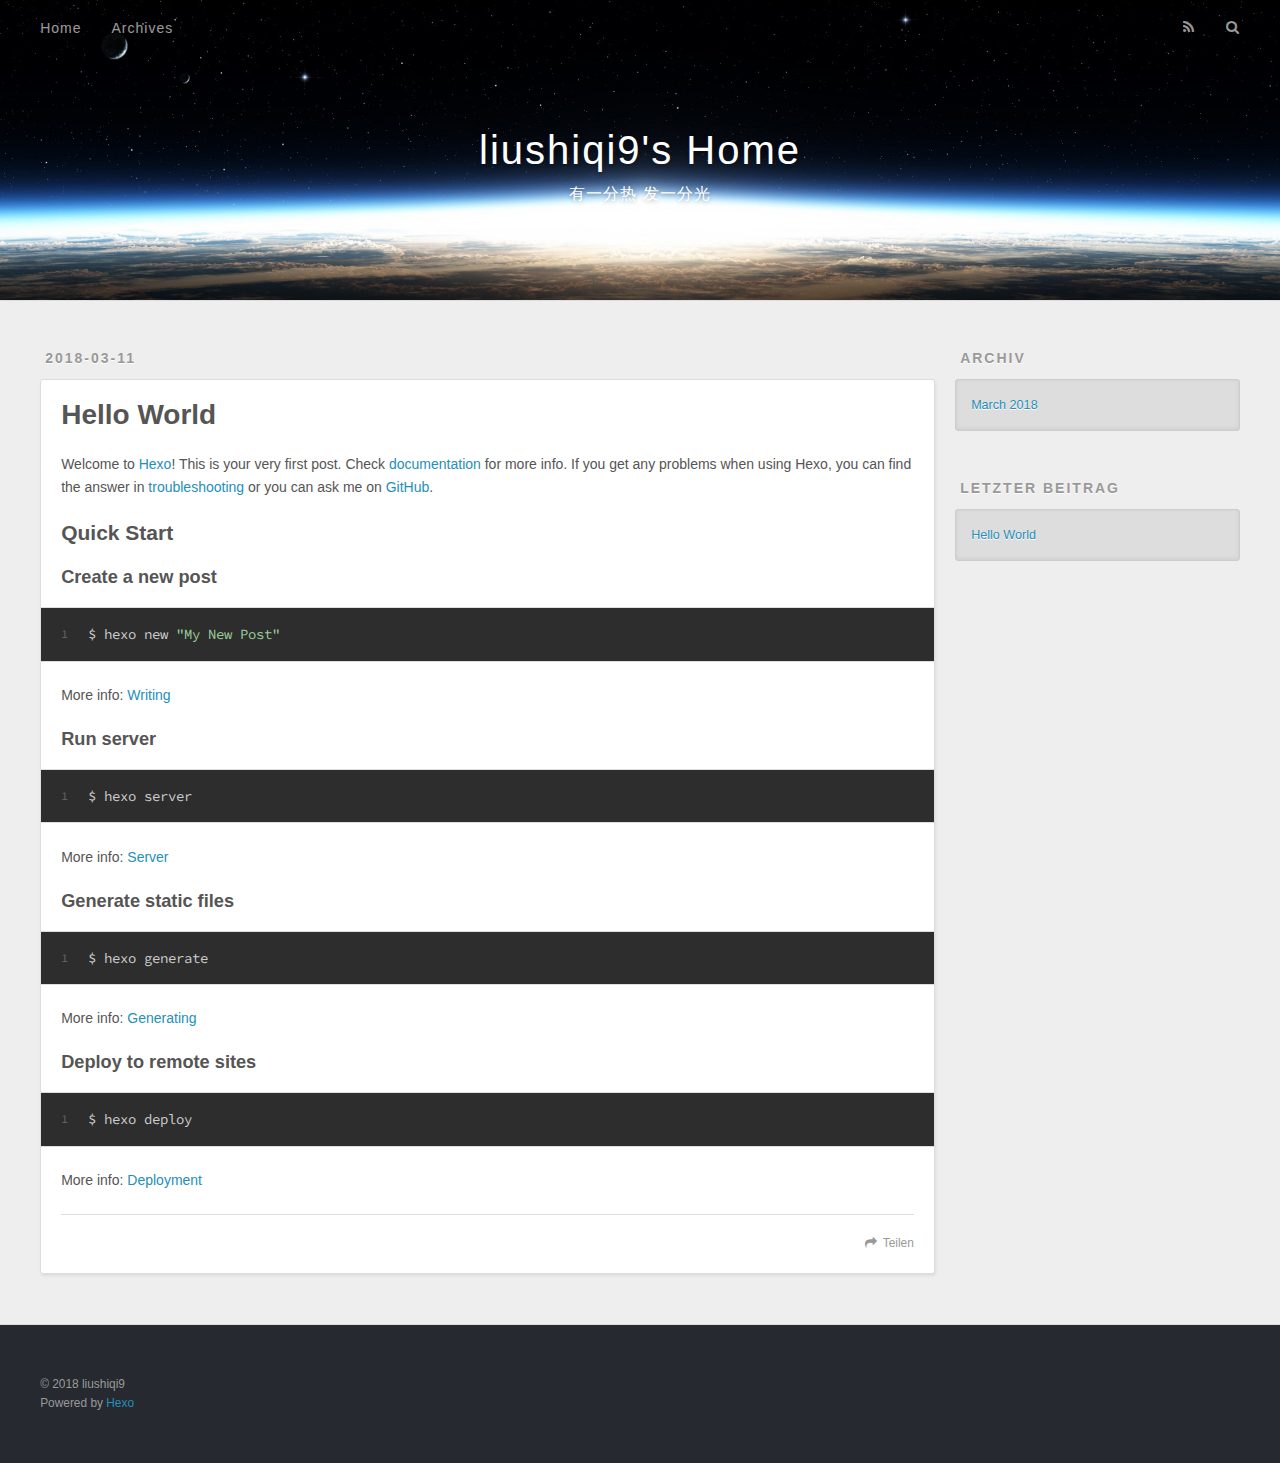
==== index.html @ 7257de6b "站点更新:2018-03-11 13/58/12" ====
<!DOCTYPE html>
<html>
<head>
  <meta charset="utf-8">
  

  
  <title>liushiqi9&#39;s Home</title>
  <meta name="viewport" content="width=device-width, initial-scale=1, maximum-scale=1">
  <meta name="description" content="怕什么真理无穷，进一寸有一寸的欢喜">
<meta property="og:type" content="website">
<meta property="og:title" content="liushiqi9&#39;s Home">
<meta property="og:url" content="https://liushiqi9.github.io/index.html">
<meta property="og:site_name" content="liushiqi9&#39;s Home">
<meta property="og:description" content="怕什么真理无穷，进一寸有一寸的欢喜">
<meta property="og:locale" content="zh">
<meta name="twitter:card" content="summary">
<meta name="twitter:title" content="liushiqi9&#39;s Home">
<meta name="twitter:description" content="怕什么真理无穷，进一寸有一寸的欢喜">
  
    <link rel="alternate" href="/atom.xml" title="liushiqi9&#39;s Home" type="application/atom+xml">
  
  
    <link rel="icon" href="/favicon.png">
  
  
    <link href="//fonts.googleapis.com/css?family=Source+Code+Pro" rel="stylesheet" type="text/css">
  
  <link rel="stylesheet" href="/css/style.css">
</head>

<body>
  <div id="container">
    <div id="wrap">
      <header id="header">
  <div id="banner"></div>
  <div id="header-outer" class="outer">
    <div id="header-title" class="inner">
      <h1 id="logo-wrap">
        <a href="/" id="logo">liushiqi9&#39;s Home</a>
      </h1>
      
        <h2 id="subtitle-wrap">
          <a href="/" id="subtitle">有一分热 发一分光</a>
        </h2>
      
    </div>
    <div id="header-inner" class="inner">
      <nav id="main-nav">
        <a id="main-nav-toggle" class="nav-icon"></a>
        
          <a class="main-nav-link" href="/">Home</a>
        
          <a class="main-nav-link" href="/archives">Archives</a>
        
      </nav>
      <nav id="sub-nav">
        
          <a id="nav-rss-link" class="nav-icon" href="/atom.xml" title="RSS Feed"></a>
        
        <a id="nav-search-btn" class="nav-icon" title="Suche"></a>
      </nav>
      <div id="search-form-wrap">
        <form action="//google.com/search" method="get" accept-charset="UTF-8" class="search-form"><input type="search" name="q" class="search-form-input" placeholder="Search"><button type="submit" class="search-form-submit">&#xF002;</button><input type="hidden" name="sitesearch" value="https://liushiqi9.github.io"></form>
      </div>
    </div>
  </div>
</header>
      <div class="outer">
        <section id="main">
  
    <article id="post-hello-world" class="article article-type-post" itemscope itemprop="blogPost">
  <div class="article-meta">
    <a href="/2018/03/11/hello-world/" class="article-date">
  <time datetime="2018-03-11T05:41:49.258Z" itemprop="datePublished">2018-03-11</time>
</a>
    
  </div>
  <div class="article-inner">
    
    
      <header class="article-header">
        
  
    <h1 itemprop="name">
      <a class="article-title" href="/2018/03/11/hello-world/">Hello World</a>
    </h1>
  

      </header>
    
    <div class="article-entry" itemprop="articleBody">
      
        <p>Welcome to <a href="https://hexo.io/" target="_blank" rel="noopener">Hexo</a>! This is your very first post. Check <a href="https://hexo.io/docs/" target="_blank" rel="noopener">documentation</a> for more info. If you get any problems when using Hexo, you can find the answer in <a href="https://hexo.io/docs/troubleshooting.html" target="_blank" rel="noopener">troubleshooting</a> or you can ask me on <a href="https://github.com/hexojs/hexo/issues" target="_blank" rel="noopener">GitHub</a>.</p>
<h2 id="Quick-Start"><a href="#Quick-Start" class="headerlink" title="Quick Start"></a>Quick Start</h2><h3 id="Create-a-new-post"><a href="#Create-a-new-post" class="headerlink" title="Create a new post"></a>Create a new post</h3><figure class="highlight bash"><table><tr><td class="gutter"><pre><span class="line">1</span><br></pre></td><td class="code"><pre><span class="line">$ hexo new <span class="string">"My New Post"</span></span><br></pre></td></tr></table></figure>
<p>More info: <a href="https://hexo.io/docs/writing.html" target="_blank" rel="noopener">Writing</a></p>
<h3 id="Run-server"><a href="#Run-server" class="headerlink" title="Run server"></a>Run server</h3><figure class="highlight bash"><table><tr><td class="gutter"><pre><span class="line">1</span><br></pre></td><td class="code"><pre><span class="line">$ hexo server</span><br></pre></td></tr></table></figure>
<p>More info: <a href="https://hexo.io/docs/server.html" target="_blank" rel="noopener">Server</a></p>
<h3 id="Generate-static-files"><a href="#Generate-static-files" class="headerlink" title="Generate static files"></a>Generate static files</h3><figure class="highlight bash"><table><tr><td class="gutter"><pre><span class="line">1</span><br></pre></td><td class="code"><pre><span class="line">$ hexo generate</span><br></pre></td></tr></table></figure>
<p>More info: <a href="https://hexo.io/docs/generating.html" target="_blank" rel="noopener">Generating</a></p>
<h3 id="Deploy-to-remote-sites"><a href="#Deploy-to-remote-sites" class="headerlink" title="Deploy to remote sites"></a>Deploy to remote sites</h3><figure class="highlight bash"><table><tr><td class="gutter"><pre><span class="line">1</span><br></pre></td><td class="code"><pre><span class="line">$ hexo deploy</span><br></pre></td></tr></table></figure>
<p>More info: <a href="https://hexo.io/docs/deployment.html" target="_blank" rel="noopener">Deployment</a></p>

      
    </div>
    <footer class="article-footer">
      <a data-url="https://liushiqi9.github.io/2018/03/11/hello-world/" data-id="cjeme0za000006p47hn2l9lca" class="article-share-link">Teilen</a>
      
      
    </footer>
  </div>
  
</article>


  


</section>
        
          <aside id="sidebar">
  
    

  
    

  
    
  
    
  <div class="widget-wrap">
    <h3 class="widget-title">Archiv</h3>
    <div class="widget">
      <ul class="archive-list"><li class="archive-list-item"><a class="archive-list-link" href="/archives/2018/03/">March 2018</a></li></ul>
    </div>
  </div>


  
    
  <div class="widget-wrap">
    <h3 class="widget-title">letzter Beitrag</h3>
    <div class="widget">
      <ul>
        
          <li>
            <a href="/2018/03/11/hello-world/">Hello World</a>
          </li>
        
      </ul>
    </div>
  </div>

  
</aside>
        
      </div>
      <footer id="footer">
  
  <div class="outer">
    <div id="footer-info" class="inner">
      &copy; 2018 liushiqi9<br>
      Powered by <a href="http://hexo.io/" target="_blank">Hexo</a>
    </div>
  </div>
</footer>
    </div>
    <nav id="mobile-nav">
  
    <a href="/" class="mobile-nav-link">Home</a>
  
    <a href="/archives" class="mobile-nav-link">Archives</a>
  
</nav>
    

<script src="//ajax.googleapis.com/ajax/libs/jquery/2.0.3/jquery.min.js"></script>


  <link rel="stylesheet" href="/fancybox/jquery.fancybox.css">
  <script src="/fancybox/jquery.fancybox.pack.js"></script>


<script src="/js/script.js"></script>



  </div>
</body>
</html>
---- css/style.css ----
body {
  width: 100%;
}
body:before,
body:after {
  content: "";
  display: table;
}
body:after {
  clear: both;
}
html,
body,
div,
span,
applet,
object,
iframe,
h1,
h2,
h3,
h4,
h5,
h6,
p,
blockquote,
pre,
a,
abbr,
acronym,
address,
big,
cite,
code,
del,
dfn,
em,
img,
ins,
kbd,
q,
s,
samp,
small,
strike,
strong,
sub,
sup,
tt,
var,
dl,
dt,
dd,
ol,
ul,
li,
fieldset,
form,
label,
legend,
table,
caption,
tbody,
tfoot,
thead,
tr,
th,
td {
  margin: 0;
  padding: 0;
  border: 0;
  outline: 0;
  font-weight: inherit;
  font-style: inherit;
  font-family: inherit;
  font-size: 100%;
  vertical-align: baseline;
}
body {
  line-height: 1;
  color: #000;
  background: #fff;
}
ol,
ul {
  list-style: none;
}
table {
  border-collapse: separate;
  border-spacing: 0;
  vertical-align: middle;
}
caption,
th,
td {
  text-align: left;
  font-weight: normal;
  vertical-align: middle;
}
a img {
  border: none;
}
input,
button {
  margin: 0;
  padding: 0;
}
input::-moz-focus-inner,
button::-moz-focus-inner {
  border: 0;
  padding: 0;
}
@font-face {
  font-family: FontAwesome;
  font-style: normal;
  font-weight: normal;
  src: url("fonts/fontawesome-webfont.eot?v=#4.0.3");
  src: url("fonts/fontawesome-webfont.eot?#iefix&v=#4.0.3") format("embedded-opentype"), url("fonts/fontawesome-webfont.woff?v=#4.0.3") format("woff"), url("fonts/fontawesome-webfont.ttf?v=#4.0.3") format("truetype"), url("fonts/fontawesome-webfont.svg#fontawesomeregular?v=#4.0.3") format("svg");
}
html,
body,
#container {
  height: 100%;
}
body {
  background: #eee;
  font: 14px -apple-system, BlinkMacSystemFont, "Segoe UI", "Roboto", "Oxygen", "Ubuntu", "Cantarell", "Fira Sans", "Droid Sans", "Helvetica Neue", sans-serif;
  -webkit-text-size-adjust: 100%;
}
.outer {
  max-width: 1220px;
  margin: 0 auto;
  padding: 0 20px;
}
.outer:before,
.outer:after {
  content: "";
  display: table;
}
.outer:after {
  clear: both;
}
.inner {
  display: inline;
  float: left;
  width: 98.33333333333333%;
  margin: 0 0.833333333333333%;
}
.left,
.alignleft {
  float: left;
}
.right,
.alignright {
  float: right;
}
.clear {
  clear: both;
}
#container {
  position: relative;
}
.mobile-nav-on {
  overflow: hidden;
}
#wrap {
  height: 100%;
  width: 100%;
  position: absolute;
  top: 0;
  left: 0;
  -webkit-transition: 0.2s ease-out;
  -moz-transition: 0.2s ease-out;
  -ms-transition: 0.2s ease-out;
  transition: 0.2s ease-out;
  z-index: 1;
  background: #eee;
}
.mobile-nav-on #wrap {
  left: 280px;
}
@media screen and (min-width: 768px) {
  #main {
    display: inline;
    float: left;
    width: 73.33333333333333%;
    margin: 0 0.833333333333333%;
  }
}
.article-date,
.article-category-link,
.archive-year,
.widget-title {
  text-decoration: none;
  text-transform: uppercase;
  letter-spacing: 2px;
  color: #999;
  margin-bottom: 1em;
  margin-left: 5px;
  line-height: 1em;
  text-shadow: 0 1px #fff;
  font-weight: bold;
}
.article-inner,
.archive-article-inner {
  background: #fff;
  -webkit-box-shadow: 1px 2px 3px #ddd;
  box-shadow: 1px 2px 3px #ddd;
  border: 1px solid #ddd;
  border-radius: 3px;
}
.article-entry h1,
.widget h1 {
  font-size: 2em;
}
.article-entry h2,
.widget h2 {
  font-size: 1.5em;
}
.article-entry h3,
.widget h3 {
  font-size: 1.3em;
}
.article-entry h4,
.widget h4 {
  font-size: 1.2em;
}
.article-entry h5,
.widget h5 {
  font-size: 1em;
}
.article-entry h6,
.widget h6 {
  font-size: 1em;
  color: #999;
}
.article-entry hr,
.widget hr {
  border: 1px dashed #ddd;
}
.article-entry strong,
.widget strong {
  font-weight: bold;
}
.article-entry em,
.widget em,
.article-entry cite,
.widget cite {
  font-style: italic;
}
.article-entry sup,
.widget sup,
.article-entry sub,
.widget sub {
  font-size: 0.75em;
  line-height: 0;
  position: relative;
  vertical-align: baseline;
}
.article-entry sup,
.widget sup {
  top: -0.5em;
}
.article-entry sub,
.widget sub {
  bottom: -0.2em;
}
.article-entry small,
.widget small {
  font-size: 0.85em;
}
.article-entry acronym,
.widget acronym,
.article-entry abbr,
.widget abbr {
  border-bottom: 1px dotted;
}
.article-entry ul,
.widget ul,
.article-entry ol,
.widget ol,
.article-entry dl,
.widget dl {
  margin: 0 20px;
  line-height: 1.6em;
}
.article-entry ul ul,
.widget ul ul,
.article-entry ol ul,
.widget ol ul,
.article-entry ul ol,
.widget ul ol,
.article-entry ol ol,
.widget ol ol {
  margin-top: 0;
  margin-bottom: 0;
}
.article-entry ul,
.widget ul {
  list-style: disc;
}
.article-entry ol,
.widget ol {
  list-style: decimal;
}
.article-entry dt,
.widget dt {
  font-weight: bold;
}
#header {
  height: 300px;
  position: relative;
  border-bottom: 1px solid #ddd;
}
#header:before,
#header:after {
  content: "";
  position: absolute;
  left: 0;
  right: 0;
  height: 40px;
}
#header:before {
  top: 0;
  background: -webkit-linear-gradient(rgba(0,0,0,0.2), transparent);
  background: -moz-linear-gradient(rgba(0,0,0,0.2), transparent);
  background: -ms-linear-gradient(rgba(0,0,0,0.2), transparent);
  background: linear-gradient(rgba(0,0,0,0.2), transparent);
}
#header:after {
  bottom: 0;
  background: -webkit-linear-gradient(transparent, rgba(0,0,0,0.2));
  background: -moz-linear-gradient(transparent, rgba(0,0,0,0.2));
  background: -ms-linear-gradient(transparent, rgba(0,0,0,0.2));
  background: linear-gradient(transparent, rgba(0,0,0,0.2));
}
#header-outer {
  height: 100%;
  position: relative;
}
#header-inner {
  position: relative;
  overflow: hidden;
}
#banner {
  position: absolute;
  top: 0;
  left: 0;
  width: 100%;
  height: 100%;
  background: url("images/banner.jpg") center #000;
  -webkit-background-size: cover;
  -moz-background-size: cover;
  background-size: cover;
  z-index: -1;
}
#header-title {
  text-align: center;
  height: 40px;
  position: absolute;
  top: 50%;
  left: 0;
  margin-top: -20px;
}
#logo,
#subtitle {
  text-decoration: none;
  color: #fff;
  font-weight: 300;
  text-shadow: 0 1px 4px rgba(0,0,0,0.3);
}
#logo {
  font-size: 40px;
  line-height: 40px;
  letter-spacing: 2px;
}
#subtitle {
  font-size: 16px;
  line-height: 16px;
  letter-spacing: 1px;
}
#subtitle-wrap {
  margin-top: 16px;
}
#main-nav {
  float: left;
  margin-left: -15px;
}
.nav-icon,
.main-nav-link {
  float: left;
  color: #fff;
  opacity: 0.6;
  text-decoration: none;
  text-shadow: 0 1px rgba(0,0,0,0.2);
  -webkit-transition: opacity 0.2s;
  -moz-transition: opacity 0.2s;
  -ms-transition: opacity 0.2s;
  transition: opacity 0.2s;
  display: block;
  padding: 20px 15px;
}
.nav-icon:hover,
.main-nav-link:hover {
  opacity: 1;
}
.nav-icon {
  font-family: FontAwesome;
  text-align: center;
  font-size: 14px;
  width: 14px;
  height: 14px;
  padding: 20px 15px;
  position: relative;
  cursor: pointer;
}
.main-nav-link {
  font-weight: 300;
  letter-spacing: 1px;
}
@media screen and (max-width: 479px) {
  .main-nav-link {
    display: none;
  }
}
#main-nav-toggle {
  display: none;
}
#main-nav-toggle:before {
  content: "\f0c9";
}
@media screen and (max-width: 479px) {
  #main-nav-toggle {
    display: block;
  }
}
#sub-nav {
  float: right;
  margin-right: -15px;
}
#nav-rss-link:before {
  content: "\f09e";
}
#nav-search-btn:before {
  content: "\f002";
}
#search-form-wrap {
  position: absolute;
  top: 15px;
  width: 150px;
  height: 30px;
  right: -150px;
  opacity: 0;
  -webkit-transition: 0.2s ease-out;
  -moz-transition: 0.2s ease-out;
  -ms-transition: 0.2s ease-out;
  transition: 0.2s ease-out;
}
#search-form-wrap.on {
  opacity: 1;
  right: 0;
}
@media screen and (max-width: 479px) {
  #search-form-wrap {
    width: 100%;
    right: -100%;
  }
}
.search-form {
  position: absolute;
  top: 0;
  left: 0;
  right: 0;
  background: #fff;
  padding: 5px 15px;
  border-radius: 15px;
  -webkit-box-shadow: 0 0 10px rgba(0,0,0,0.3);
  box-shadow: 0 0 10px rgba(0,0,0,0.3);
}
.search-form-input {
  border: none;
  background: none;
  color: #555;
  width: 100%;
  font: 13px -apple-system, BlinkMacSystemFont, "Segoe UI", "Roboto", "Oxygen", "Ubuntu", "Cantarell", "Fira Sans", "Droid Sans", "Helvetica Neue", sans-serif;
  outline: none;
}
.search-form-input::-webkit-search-results-decoration,
.search-form-input::-webkit-search-cancel-button {
  -webkit-appearance: none;
}
.search-form-submit {
  position: absolute;
  top: 50%;
  right: 10px;
  margin-top: -7px;
  font: 13px FontAwesome;
  border: none;
  background: none;
  color: #bbb;
  cursor: pointer;
}
.search-form-submit:hover,
.search-form-submit:focus {
  color: #777;
}
.article {
  margin: 50px 0;
}
.article-inner {
  overflow: hidden;
}
.article-meta:before,
.article-meta:after {
  content: "";
  display: table;
}
.article-meta:after {
  clear: both;
}
.article-date {
  float: left;
}
.article-category {
  float: left;
  line-height: 1em;
  color: #ccc;
  text-shadow: 0 1px #fff;
  margin-left: 8px;
}
.article-category:before {
  content: "\2022";
}
.article-category-link {
  margin: 0 12px 1em;
}
.article-header {
  padding: 20px 20px 0;
}
.article-title {
  text-decoration: none;
  font-size: 2em;
  font-weight: bold;
  color: #555;
  line-height: 1.1em;
  -webkit-transition: color 0.2s;
  -moz-transition: color 0.2s;
  -ms-transition: color 0.2s;
  transition: color 0.2s;
}
a.article-title:hover {
  color: #258fb8;
}
.article-entry {
  color: #555;
  padding: 0 20px;
}
.article-entry:before,
.article-entry:after {
  content: "";
  display: table;
}
.article-entry:after {
  clear: both;
}
.article-entry p,
.article-entry table {
  line-height: 1.6em;
  margin: 1.6em 0;
}
.article-entry h1,
.article-entry h2,
.article-entry h3,
.article-entry h4,
.article-entry h5,
.article-entry h6 {
  font-weight: bold;
}
.article-entry h1,
.article-entry h2,
.article-entry h3,
.article-entry h4,
.article-entry h5,
.article-entry h6 {
  line-height: 1.1em;
  margin: 1.1em 0;
}
.article-entry a {
  color: #258fb8;
  text-decoration: none;
}
.article-entry a:hover {
  text-decoration: underline;
}
.article-entry ul,
.article-entry ol,
.article-entry dl {
  margin-top: 1.6em;
  margin-bottom: 1.6em;
}
.article-entry img,
.article-entry video {
  max-width: 100%;
  height: auto;
  display: block;
  margin: auto;
}
.article-entry iframe {
  border: none;
}
.article-entry table {
  width: 100%;
  border-collapse: collapse;
  border-spacing: 0;
}
.article-entry th {
  font-weight: bold;
  border-bottom: 3px solid #ddd;
  padding-bottom: 0.5em;
}
.article-entry td {
  border-bottom: 1px solid #ddd;
  padding: 10px 0;
}
.article-entry blockquote {
  font-family: Georgia, "Times New Roman", serif;
  font-size: 1.4em;
  margin: 1.6em 20px;
  text-align: center;
}
.article-entry blockquote footer {
  font-size: 14px;
  margin: 1.6em 0;
  font-family: -apple-system, BlinkMacSystemFont, "Segoe UI", "Roboto", "Oxygen", "Ubuntu", "Cantarell", "Fira Sans", "Droid Sans", "Helvetica Neue", sans-serif;
}
.article-entry blockquote footer cite:before {
  content: "—";
  padding: 0 0.5em;
}
.article-entry .pullquote {
  text-align: left;
  width: 45%;
  margin: 0;
}
.article-entry .pullquote.left {
  margin-left: 0.5em;
  margin-right: 1em;
}
.article-entry .pullquote.right {
  margin-right: 0.5em;
  margin-left: 1em;
}
.article-entry .caption {
  color: #999;
  display: block;
  font-size: 0.9em;
  margin-top: 0.5em;
  position: relative;
  text-align: center;
}
.article-entry .video-container {
  position: relative;
  padding-top: 56.25%;
  height: 0;
  overflow: hidden;
}
.article-entry .video-container iframe,
.article-entry .video-container object,
.article-entry .video-container embed {
  position: absolute;
  top: 0;
  left: 0;
  width: 100%;
  height: 100%;
  margin-top: 0;
}
.article-more-link a {
  display: inline-block;
  line-height: 1em;
  padding: 6px 15px;
  border-radius: 15px;
  background: #eee;
  color: #999;
  text-shadow: 0 1px #fff;
  text-decoration: none;
}
.article-more-link a:hover {
  background: #258fb8;
  color: #fff;
  text-decoration: none;
  text-shadow: 0 1px #1e7293;
}
.article-footer {
  font-size: 0.85em;
  line-height: 1.6em;
  border-top: 1px solid #ddd;
  padding-top: 1.6em;
  margin: 0 20px 20px;
}
.article-footer:before,
.article-footer:after {
  content: "";
  display: table;
}
.article-footer:after {
  clear: both;
}
.article-footer a {
  color: #999;
  text-decoration: none;
}
.article-footer a:hover {
  color: #555;
}
.article-tag-list-item {
  float: left;
  margin-right: 10px;
}
.article-tag-list-link:before {
  content: "#";
}
.article-comment-link {
  float: right;
}
.article-comment-link:before {
  content: "\f075";
  font-family: FontAwesome;
  padding-right: 8px;
}
.article-share-link {
  cursor: pointer;
  float: right;
  margin-left: 20px;
}
.article-share-link:before {
  content: "\f064";
  font-family: FontAwesome;
  padding-right: 6px;
}
#article-nav {
  position: relative;
}
#article-nav:before,
#article-nav:after {
  content: "";
  display: table;
}
#article-nav:after {
  clear: both;
}
@media screen and (min-width: 768px) {
  #article-nav {
    margin: 50px 0;
  }
  #article-nav:before {
    width: 8px;
    height: 8px;
    position: absolute;
    top: 50%;
    left: 50%;
    margin-top: -4px;
    margin-left: -4px;
    content: "";
    border-radius: 50%;
    background: #ddd;
    -webkit-box-shadow: 0 1px 2px #fff;
    box-shadow: 0 1px 2px #fff;
  }
}
.article-nav-link-wrap {
  text-decoration: none;
  text-shadow: 0 1px #fff;
  color: #999;
  -webkit-box-sizing: border-box;
  -moz-box-sizing: border-box;
  box-sizing: border-box;
  margin-top: 50px;
  text-align: center;
  display: block;
}
.article-nav-link-wrap:hover {
  color: #555;
}
@media screen and (min-width: 768px) {
  .article-nav-link-wrap {
    width: 50%;
    margin-top: 0;
  }
}
@media screen and (min-width: 768px) {
  #article-nav-newer {
    float: left;
    text-align: right;
    padding-right: 20px;
  }
}
@media screen and (min-width: 768px) {
  #article-nav-older {
    float: right;
    text-align: left;
    padding-left: 20px;
  }
}
.article-nav-caption {
  text-transform: uppercase;
  letter-spacing: 2px;
  color: #ddd;
  line-height: 1em;
  font-weight: bold;
}
#article-nav-newer .article-nav-caption {
  margin-right: -2px;
}
.article-nav-title {
  font-size: 0.85em;
  line-height: 1.6em;
  margin-top: 0.5em;
}
.article-share-box {
  position: absolute;
  display: none;
  background: #fff;
  -webkit-box-shadow: 1px 2px 10px rgba(0,0,0,0.2);
  box-shadow: 1px 2px 10px rgba(0,0,0,0.2);
  border-radius: 3px;
  margin-left: -145px;
  overflow: hidden;
  z-index: 1;
}
.article-share-box.on {
  display: block;
}
.article-share-input {
  width: 100%;
  background: none;
  -webkit-box-sizing: border-box;
  -moz-box-sizing: border-box;
  box-sizing: border-box;
  font: 14px -apple-system, BlinkMacSystemFont, "Segoe UI", "Roboto", "Oxygen", "Ubuntu", "Cantarell", "Fira Sans", "Droid Sans", "Helvetica Neue", sans-serif;
  padding: 0 15px;
  color: #555;
  outline: none;
  border: 1px solid #ddd;
  border-radius: 3px 3px 0 0;
  height: 36px;
  line-height: 36px;
}
.article-share-links {
  background: #eee;
}
.article-share-links:before,
.article-share-links:after {
  content: "";
  display: table;
}
.article-share-links:after {
  clear: both;
}
.article-share-twitter,
.article-share-facebook,
.article-share-pinterest,
.article-share-google {
  width: 50px;
  height: 36px;
  display: block;
  float: left;
  position: relative;
  color: #999;
  text-shadow: 0 1px #fff;
}
.article-share-twitter:before,
.article-share-facebook:before,
.article-share-pinterest:before,
.article-share-google:before {
  font-size: 20px;
  font-family: FontAwesome;
  width: 20px;
  height: 20px;
  position: absolute;
  top: 50%;
  left: 50%;
  margin-top: -10px;
  margin-left: -10px;
  text-align: center;
}
.article-share-twitter:hover,
.article-share-facebook:hover,
.article-share-pinterest:hover,
.article-share-google:hover {
  color: #fff;
}
.article-share-twitter:before {
  content: "\f099";
}
.article-share-twitter:hover {
  background: #00aced;
  text-shadow: 0 1px #008abe;
}
.article-share-facebook:before {
  content: "\f09a";
}
.article-share-facebook:hover {
  background: #3b5998;
  text-shadow: 0 1px #2f477a;
}
.article-share-pinterest:before {
  content: "\f0d2";
}
.article-share-pinterest:hover {
  background: #cb2027;
  text-shadow: 0 1px #a21a1f;
}
.article-share-google:before {
  content: "\f0d5";
}
.article-share-google:hover {
  background: #dd4b39;
  text-shadow: 0 1px #be3221;
}
.article-gallery {
  background: #000;
  position: relative;
}
.article-gallery-photos {
  position: relative;
  overflow: hidden;
}
.article-gallery-img {
  display: none;
  max-width: 100%;
}
.article-gallery-img:first-child {
  display: block;
}
.article-gallery-img.loaded {
  position: absolute;
  display: block;
}
.article-gallery-img img {
  display: block;
  max-width: 100%;
  margin: 0 auto;
}
#comments {
  background: #fff;
  -webkit-box-shadow: 1px 2px 3px #ddd;
  box-shadow: 1px 2px 3px #ddd;
  padding: 20px;
  border: 1px solid #ddd;
  border-radius: 3px;
  margin: 50px 0;
}
#comments a {
  color: #258fb8;
}
.archives-wrap {
  margin: 50px 0;
}
.archives:before,
.archives:after {
  content: "";
  display: table;
}
.archives:after {
  clear: both;
}
.archive-year-wrap {
  margin-bottom: 1em;
}
.archives {
  -webkit-column-gap: 10px;
  -moz-column-gap: 10px;
  column-gap: 10px;
}
@media screen and (min-width: 480px) and (max-width: 767px) {
  .archives {
    -webkit-column-count: 2;
    -moz-column-count: 2;
    column-count: 2;
  }
}
@media screen and (min-width: 768px) {
  .archives {
    -webkit-column-count: 3;
    -moz-column-count: 3;
    column-count: 3;
  }
}
.archive-article {
  -webkit-column-break-inside: avoid;
  page-break-inside: avoid;
  overflow: hidden;
  break-inside: avoid-column;
}
.archive-article-inner {
  padding: 10px;
  margin-bottom: 15px;
}
.archive-article-title {
  text-decoration: none;
  font-weight: bold;
  color: #555;
  -webkit-transition: color 0.2s;
  -moz-transition: color 0.2s;
  -ms-transition: color 0.2s;
  transition: color 0.2s;
  line-height: 1.6em;
}
.archive-article-title:hover {
  color: #258fb8;
}
.archive-article-footer {
  margin-top: 1em;
}
.archive-article-date {
  color: #999;
  text-decoration: none;
  font-size: 0.85em;
  line-height: 1em;
  margin-bottom: 0.5em;
  display: block;
}
#page-nav {
  margin: 50px auto;
  background: #fff;
  -webkit-box-shadow: 1px 2px 3px #ddd;
  box-shadow: 1px 2px 3px #ddd;
  border: 1px solid #ddd;
  border-radius: 3px;
  text-align: center;
  color: #999;
  overflow: hidden;
}
#page-nav:before,
#page-nav:after {
  content: "";
  display: table;
}
#page-nav:after {
  clear: both;
}
#page-nav a,
#page-nav span {
  padding: 10px 20px;
  line-height: 1;
  height: 2ex;
}
#page-nav a {
  color: #999;
  text-decoration: none;
}
#page-nav a:hover {
  background: #999;
  color: #fff;
}
#page-nav .prev {
  float: left;
}
#page-nav .next {
  float: right;
}
#page-nav .page-number {
  display: inline-block;
}
@media screen and (max-width: 479px) {
  #page-nav .page-number {
    display: none;
  }
}
#page-nav .current {
  color: #555;
  font-weight: bold;
}
#page-nav .space {
  color: #ddd;
}
#footer {
  background: #262a30;
  padding: 50px 0;
  border-top: 1px solid #ddd;
  color: #999;
}
#footer a {
  color: #258fb8;
  text-decoration: none;
}
#footer a:hover {
  text-decoration: underline;
}
#footer-info {
  line-height: 1.6em;
  font-size: 0.85em;
}
.article-entry pre,
.article-entry .highlight {
  background: #2d2d2d;
  margin: 0 -20px;
  padding: 15px 20px;
  border-style: solid;
  border-color: #ddd;
  border-width: 1px 0;
  overflow: auto;
  color: #ccc;
  line-height: 22.400000000000002px;
}
.article-entry .highlight .gutter pre,
.article-entry .gist .gist-file .gist-data .line-numbers {
  color: #666;
  font-size: 0.85em;
}
.article-entry pre,
.article-entry code {
  font-family: "Source Code Pro", Consolas, Monaco, Menlo, Consolas, monospace;
}
.article-entry code {
  background: #eee;
  text-shadow: 0 1px #fff;
  padding: 0 0.3em;
}
.article-entry pre code {
  background: none;
  text-shadow: none;
  padding: 0;
}
.article-entry .highlight pre {
  border: none;
  margin: 0;
  padding: 0;
}
.article-entry .highlight table {
  margin: 0;
  width: auto;
}
.article-entry .highlight td {
  border: none;
  padding: 0;
}
.article-entry .highlight figcaption {
  font-size: 0.85em;
  color: #999;
  line-height: 1em;
  margin-bottom: 1em;
}
.article-entry .highlight figcaption:before,
.article-entry .highlight figcaption:after {
  content: "";
  display: table;
}
.article-entry .highlight figcaption:after {
  clear: both;
}
.article-entry .highlight figcaption a {
  float: right;
}
.article-entry .highlight .gutter pre {
  text-align: right;
  padding-right: 20px;
}
.article-entry .highlight .line {
  height: 22.400000000000002px;
}
.article-entry .highlight .line.marked {
  background: #515151;
}
.article-entry .gist {
  margin: 0 -20px;
  border-style: solid;
  border-color: #ddd;
  border-width: 1px 0;
  background: #2d2d2d;
  padding: 15px 20px 15px 0;
}
.article-entry .gist .gist-file {
  border: none;
  font-family: "Source Code Pro", Consolas, Monaco, Menlo, Consolas, monospace;
  margin: 0;
}
.article-entry .gist .gist-file .gist-data {
  background: none;
  border: none;
}
.article-entry .gist .gist-file .gist-data .line-numbers {
  background: none;
  border: none;
  padding: 0 20px 0 0;
}
.article-entry .gist .gist-file .gist-data .line-data {
  padding: 0 !important;
}
.article-entry .gist .gist-file .highlight {
  margin: 0;
  padding: 0;
  border: none;
}
.article-entry .gist .gist-file .gist-meta {
  background: #2d2d2d;
  color: #999;
  font: 0.85em -apple-system, BlinkMacSystemFont, "Segoe UI", "Roboto", "Oxygen", "Ubuntu", "Cantarell", "Fira Sans", "Droid Sans", "Helvetica Neue", sans-serif;
  text-shadow: 0 0;
  padding: 0;
  margin-top: 1em;
  margin-left: 20px;
}
.article-entry .gist .gist-file .gist-meta a {
  color: #258fb8;
  font-weight: normal;
}
.article-entry .gist .gist-file .gist-meta a:hover {
  text-decoration: underline;
}
pre .comment,
pre .title {
  color: #999;
}
pre .variable,
pre .attribute,
pre .tag,
pre .regexp,
pre .ruby .constant,
pre .xml .tag .title,
pre .xml .pi,
pre .xml .doctype,
pre .html .doctype,
pre .css .id,
pre .css .class,
pre .css .pseudo {
  color: #f2777a;
}
pre .number,
pre .preprocessor,
pre .built_in,
pre .literal,
pre .params,
pre .constant {
  color: #f99157;
}
pre .class,
pre .ruby .class .title,
pre .css .rules .attribute {
  color: #9c9;
}
pre .string,
pre .value,
pre .inheritance,
pre .header,
pre .ruby .symbol,
pre .xml .cdata {
  color: #9c9;
}
pre .css .hexcolor {
  color: #6cc;
}
pre .function,
pre .python .decorator,
pre .python .title,
pre .ruby .function .title,
pre .ruby .title .keyword,
pre .perl .sub,
pre .javascript .title,
pre .coffeescript .title {
  color: #69c;
}
pre .keyword,
pre .javascript .function {
  color: #c9c;
}
@media screen and (max-width: 479px) {
  #mobile-nav {
    position: absolute;
    top: 0;
    left: 0;
    width: 280px;
    height: 100%;
    background: #191919;
    border-right: 1px solid #fff;
  }
}
@media screen and (max-width: 479px) {
  .mobile-nav-link {
    display: block;
    color: #999;
    text-decoration: none;
    padding: 15px 20px;
    font-weight: bold;
  }
  .mobile-nav-link:hover {
    color: #fff;
  }
}
@media screen and (min-width: 768px) {
  #sidebar {
    display: inline;
    float: left;
    width: 23.333333333333332%;
    margin: 0 0.833333333333333%;
  }
}
.widget-wrap {
  margin: 50px 0;
}
.widget {
  color: #777;
  text-shadow: 0 1px #fff;
  background: #ddd;
  -webkit-box-shadow: 0 -1px 4px #ccc inset;
  box-shadow: 0 -1px 4px #ccc inset;
  border: 1px solid #ccc;
  padding: 15px;
  border-radius: 3px;
}
.widget a {
  color: #258fb8;
  text-decoration: none;
}
.widget a:hover {
  text-decoration: underline;
}
.widget ul ul,
.widget ol ul,
.widget dl ul,
.widget ul ol,
.widget ol ol,
.widget dl ol,
.widget ul dl,
.widget ol dl,
.widget dl dl {
  margin-left: 15px;
  list-style: disc;
}
.widget {
  line-height: 1.6em;
  word-wrap: break-word;
  font-size: 0.9em;
}
.widget ul,
.widget ol {
  list-style: none;
  margin: 0;
}
.widget ul ul,
.widget ol ul,
.widget ul ol,
.widget ol ol {
  margin: 0 20px;
}
.widget ul ul,
.widget ol ul {
  list-style: disc;
}
.widget ul ol,
.widget ol ol {
  list-style: decimal;
}
.category-list-count,
.tag-list-count,
.archive-list-count {
  padding-left: 5px;
  color: #999;
  font-size: 0.85em;
}
.category-list-count:before,
.tag-list-count:before,
.archive-list-count:before {
  content: "(";
}
.category-list-count:after,
.tag-list-count:after,
.archive-list-count:after {
  content: ")";
}
.tagcloud a {
  margin-right: 5px;
  display: inline-block;
}
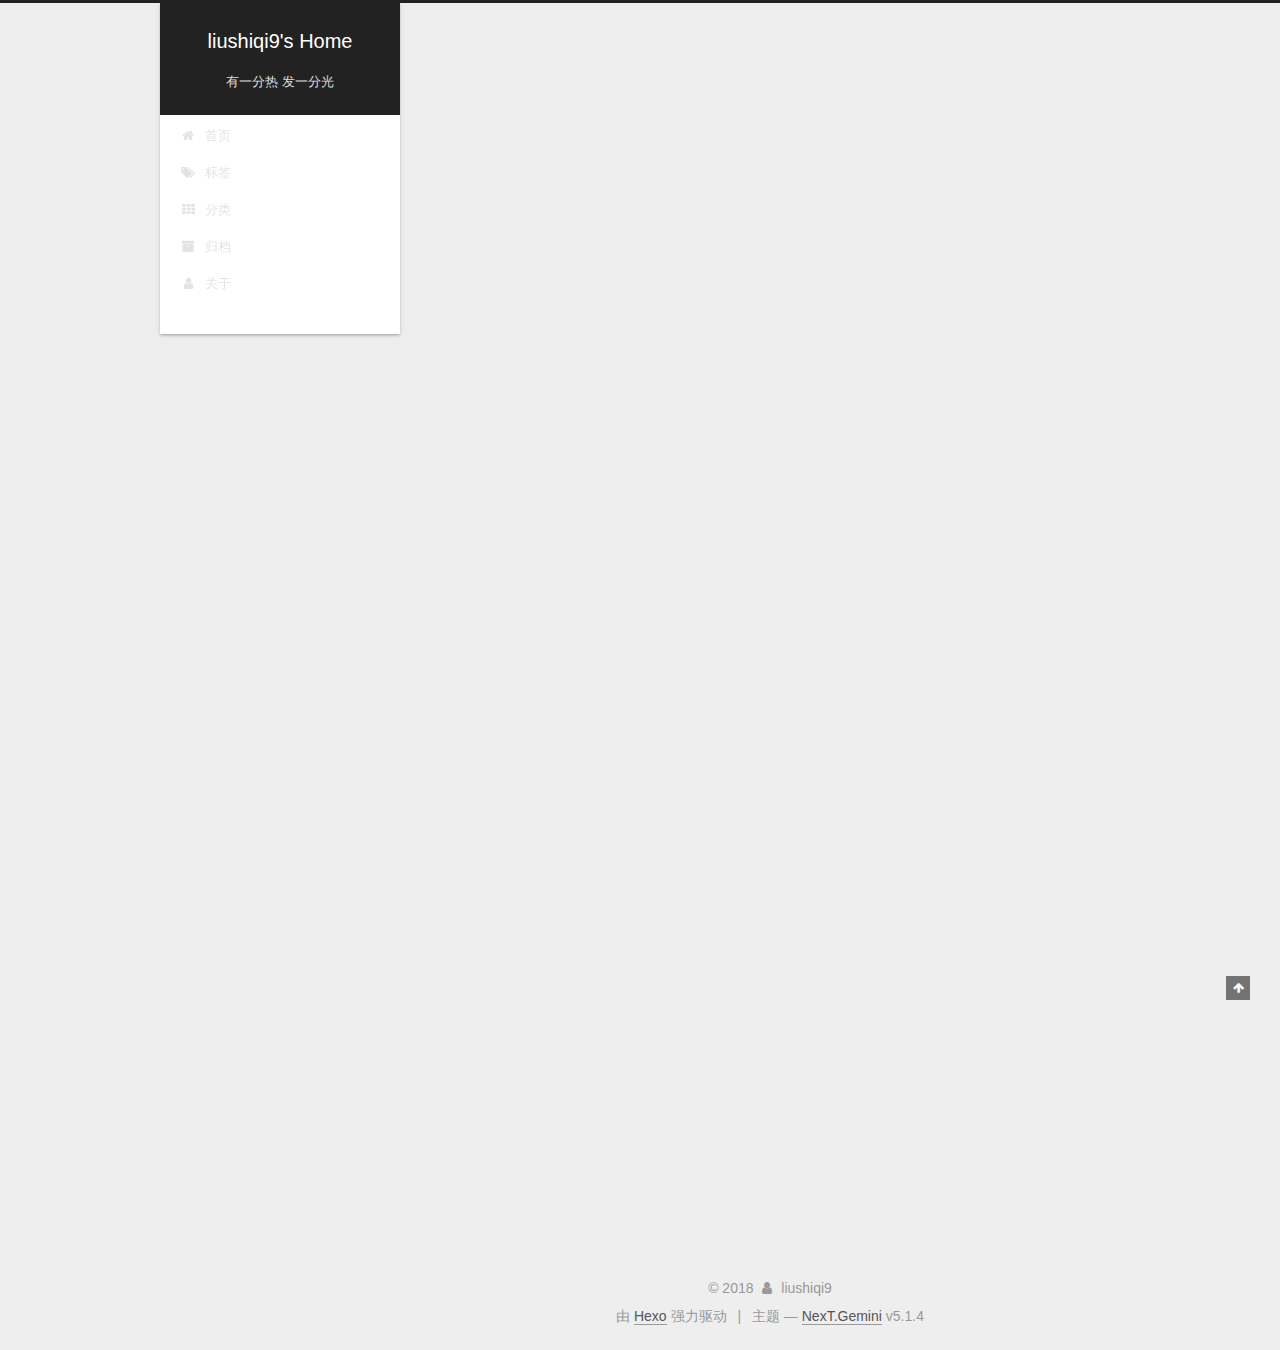
==== commit f70c1274: "站点更新:2018-03-11 15/20/39" ====
--- a/index.html
+++ b/index.html
@@ -1,97 +1,458 @@
 <!DOCTYPE html>
-<html>
+
+
+
+  
+
+
+<html class="theme-next gemini use-motion" lang="zh-Hans">
 <head>
-  <meta charset="utf-8">
-  
-
-  
-  <title>liushiqi9&#39;s Home</title>
-  <meta name="viewport" content="width=device-width, initial-scale=1, maximum-scale=1">
-  <meta name="description" content="怕什么真理无穷，进一寸有一寸的欢喜">
+  <meta charset="UTF-8"/>
+<meta http-equiv="X-UA-Compatible" content="IE=edge" />
+<meta name="viewport" content="width=device-width, initial-scale=1, maximum-scale=1"/>
+<meta name="theme-color" content="#222">
+
+
+
+
+
+
+
+
+
+<meta http-equiv="Cache-Control" content="no-transform" />
+<meta http-equiv="Cache-Control" content="no-siteapp" />
+
+
+
+
+
+
+
+
+
+
+
+
+
+
+
+
+  
+  
+  <link href="/lib/fancybox/source/jquery.fancybox.css?v=2.1.5" rel="stylesheet" type="text/css" />
+
+
+
+
+
+
+
+<link href="/lib/font-awesome/css/font-awesome.min.css?v=4.6.2" rel="stylesheet" type="text/css" />
+
+<link href="/css/main.css?v=5.1.4" rel="stylesheet" type="text/css" />
+
+
+  <link rel="apple-touch-icon" sizes="180x180" href="/images/apple-touch-icon-next.png?v=5.1.4">
+
+
+  <link rel="icon" type="image/png" sizes="32x32" href="/images/favicon-32x32-next.png?v=5.1.4">
+
+
+  <link rel="icon" type="image/png" sizes="16x16" href="/images/favicon-16x16-next.png?v=5.1.4">
+
+
+  <link rel="mask-icon" href="/images/logo.svg?v=5.1.4" color="#222">
+
+
+
+
+
+  <meta name="keywords" content="Hexo, NexT" />
+
+
+
+
+
+
+
+
+
+
+<meta name="description" content="怕什么真理无穷，进一寸有一寸的欢喜">
 <meta property="og:type" content="website">
 <meta property="og:title" content="liushiqi9&#39;s Home">
 <meta property="og:url" content="https://liushiqi9.github.io/index.html">
 <meta property="og:site_name" content="liushiqi9&#39;s Home">
 <meta property="og:description" content="怕什么真理无穷，进一寸有一寸的欢喜">
-<meta property="og:locale" content="zh">
+<meta property="og:locale" content="zh-Hans">
 <meta name="twitter:card" content="summary">
 <meta name="twitter:title" content="liushiqi9&#39;s Home">
 <meta name="twitter:description" content="怕什么真理无穷，进一寸有一寸的欢喜">
-  
-    <link rel="alternate" href="/atom.xml" title="liushiqi9&#39;s Home" type="application/atom+xml">
-  
-  
-    <link rel="icon" href="/favicon.png">
-  
-  
-    <link href="//fonts.googleapis.com/css?family=Source+Code+Pro" rel="stylesheet" type="text/css">
-  
-  <link rel="stylesheet" href="/css/style.css">
+
+
+
+<script type="text/javascript" id="hexo.configurations">
+  var NexT = window.NexT || {};
+  var CONFIG = {
+    root: '/',
+    scheme: 'Gemini',
+    version: '5.1.4',
+    sidebar: {"position":"left","display":"post","offset":12,"b2t":false,"scrollpercent":false,"onmobile":false},
+    fancybox: true,
+    tabs: true,
+    motion: {"enable":true,"async":false,"transition":{"post_block":"fadeIn","post_header":"slideDownIn","post_body":"slideDownIn","coll_header":"slideLeftIn","sidebar":"slideUpIn"}},
+    duoshuo: {
+      userId: '0',
+      author: '博主'
+    },
+    algolia: {
+      applicationID: '',
+      apiKey: '',
+      indexName: '',
+      hits: {"per_page":10},
+      labels: {"input_placeholder":"Search for Posts","hits_empty":"We didn't find any results for the search: ${query}","hits_stats":"${hits} results found in ${time} ms"}
+    }
+  };
+</script>
+
+
+
+  <link rel="canonical" href="https://liushiqi9.github.io/"/>
+
+
+
+
+
+  <title>liushiqi9's Home</title>
+  
+
+
+
+
+
+
+
+
 </head>
 
-<body>
-  <div id="container">
-    <div id="wrap">
-      <header id="header">
-  <div id="banner"></div>
-  <div id="header-outer" class="outer">
-    <div id="header-title" class="inner">
-      <h1 id="logo-wrap">
-        <a href="/" id="logo">liushiqi9&#39;s Home</a>
-      </h1>
-      
-        <h2 id="subtitle-wrap">
-          <a href="/" id="subtitle">有一分热 发一分光</a>
-        </h2>
-      
+<body itemscope itemtype="http://schema.org/WebPage" lang="zh-Hans">
+
+  
+  
+    
+  
+
+  <div class="container sidebar-position-left 
+  page-home">
+    <div class="headband"></div>
+
+    <header id="header" class="header" itemscope itemtype="http://schema.org/WPHeader">
+      <div class="header-inner"><div class="site-brand-wrapper">
+  <div class="site-meta ">
+    
+
+    <div class="custom-logo-site-title">
+      <a href="/"  class="brand" rel="start">
+        <span class="logo-line-before"><i></i></span>
+        <span class="site-title">liushiqi9's Home</span>
+        <span class="logo-line-after"><i></i></span>
+      </a>
     </div>
-    <div id="header-inner" class="inner">
-      <nav id="main-nav">
-        <a id="main-nav-toggle" class="nav-icon"></a>
-        
-          <a class="main-nav-link" href="/">Home</a>
-        
-          <a class="main-nav-link" href="/archives">Archives</a>
-        
-      </nav>
-      <nav id="sub-nav">
-        
-          <a id="nav-rss-link" class="nav-icon" href="/atom.xml" title="RSS Feed"></a>
-        
-        <a id="nav-search-btn" class="nav-icon" title="Suche"></a>
-      </nav>
-      <div id="search-form-wrap">
-        <form action="//google.com/search" method="get" accept-charset="UTF-8" class="search-form"><input type="search" name="q" class="search-form-input" placeholder="Search"><button type="submit" class="search-form-submit">&#xF002;</button><input type="hidden" name="sitesearch" value="https://liushiqi9.github.io"></form>
-      </div>
+      
+        <p class="site-subtitle">有一分热 发一分光</p>
+      
+  </div>
+
+  <div class="site-nav-toggle">
+    <button>
+      <span class="btn-bar"></span>
+      <span class="btn-bar"></span>
+      <span class="btn-bar"></span>
+    </button>
+  </div>
+</div>
+
+<nav class="site-nav">
+  
+
+  
+    <ul id="menu" class="menu">
+      
+        
+        <li class="menu-item menu-item-home">
+          <a href="/" rel="section">
+            
+              <i class="menu-item-icon fa fa-fw fa-home"></i> <br />
+            
+            首页
+          </a>
+        </li>
+      
+        
+        <li class="menu-item menu-item-tags">
+          <a href="/tags/" rel="section">
+            
+              <i class="menu-item-icon fa fa-fw fa-tags"></i> <br />
+            
+            标签
+          </a>
+        </li>
+      
+        
+        <li class="menu-item menu-item-categories">
+          <a href="/categories/" rel="section">
+            
+              <i class="menu-item-icon fa fa-fw fa-th"></i> <br />
+            
+            分类
+          </a>
+        </li>
+      
+        
+        <li class="menu-item menu-item-archives">
+          <a href="/archives/" rel="section">
+            
+              <i class="menu-item-icon fa fa-fw fa-archive"></i> <br />
+            
+            归档
+          </a>
+        </li>
+      
+        
+        <li class="menu-item menu-item-about">
+          <a href="/about/" rel="section">
+            
+              <i class="menu-item-icon fa fa-fw fa-user"></i> <br />
+            
+            关于
+          </a>
+        </li>
+      
+
+      
+    </ul>
+  
+
+  
+</nav>
+
+
+
+ </div>
+    </header>
+
+    <main id="main" class="main">
+      <div class="main-inner">
+        <div class="content-wrap">
+          <div id="content" class="content">
+            
+  <section id="posts" class="posts-expand">
+    
+      
+
+  
+
+  
+  
+  
+
+  <article class="post post-type-normal" itemscope itemtype="http://schema.org/Article">
+  
+  
+  
+  <div class="post-block">
+    <link itemprop="mainEntityOfPage" href="https://liushiqi9.github.io/2018/03/11/编译链接相关知识/">
+
+    <span hidden itemprop="author" itemscope itemtype="http://schema.org/Person">
+      <meta itemprop="name" content="liushiqi9">
+      <meta itemprop="description" content="">
+      <meta itemprop="image" content="/uploads/avatar.jpg">
+    </span>
+
+    <span hidden itemprop="publisher" itemscope itemtype="http://schema.org/Organization">
+      <meta itemprop="name" content="liushiqi9's Home">
+    </span>
+
+    
+      <header class="post-header">
+
+        
+        
+          <h1 class="post-title" itemprop="name headline">
+                
+                <a class="post-title-link" href="/2018/03/11/编译链接相关知识/" itemprop="url">编译链接相关知识</a></h1>
+        
+
+        <div class="post-meta">
+          <span class="post-time">
+            
+              <span class="post-meta-item-icon">
+                <i class="fa fa-calendar-o"></i>
+              </span>
+              
+                <span class="post-meta-item-text">发表于</span>
+              
+              <time title="创建于" itemprop="dateCreated datePublished" datetime="2018-03-11T14:19:00+08:00">
+                2018-03-11
+              </time>
+            
+
+            
+
+            
+          </span>
+
+          
+
+          
+            
+          
+
+          
+          
+
+          
+
+          
+
+          
+
+        </div>
+      </header>
+    
+
+    
+    
+    
+    <div class="post-body" itemprop="articleBody">
+
+      
+      
+
+      
+        
+          
+            
+          
+        
+      
     </div>
+    
+    
+    
+
+    
+
+    
+
+    
+
+    <footer class="post-footer">
+      
+
+      
+
+      
+
+      
+      
+        <div class="post-eof"></div>
+      
+    </footer>
   </div>
-</header>
-      <div class="outer">
-        <section id="main">
-  
-    <article id="post-hello-world" class="article article-type-post" itemscope itemprop="blogPost">
-  <div class="article-meta">
-    <a href="/2018/03/11/hello-world/" class="article-date">
-  <time datetime="2018-03-11T05:41:49.258Z" itemprop="datePublished">2018-03-11</time>
-</a>
-    
-  </div>
-  <div class="article-inner">
-    
-    
-      <header class="article-header">
-        
-  
-    <h1 itemprop="name">
-      <a class="article-title" href="/2018/03/11/hello-world/">Hello World</a>
-    </h1>
-  
-
+  
+  
+  
+  </article>
+
+
+    
+      
+
+  
+
+  
+  
+  
+
+  <article class="post post-type-normal" itemscope itemtype="http://schema.org/Article">
+  
+  
+  
+  <div class="post-block">
+    <link itemprop="mainEntityOfPage" href="https://liushiqi9.github.io/2018/03/11/hello-world/">
+
+    <span hidden itemprop="author" itemscope itemtype="http://schema.org/Person">
+      <meta itemprop="name" content="liushiqi9">
+      <meta itemprop="description" content="">
+      <meta itemprop="image" content="/uploads/avatar.jpg">
+    </span>
+
+    <span hidden itemprop="publisher" itemscope itemtype="http://schema.org/Organization">
+      <meta itemprop="name" content="liushiqi9's Home">
+    </span>
+
+    
+      <header class="post-header">
+
+        
+        
+          <h1 class="post-title" itemprop="name headline">
+                
+                <a class="post-title-link" href="/2018/03/11/hello-world/" itemprop="url">Hello World</a></h1>
+        
+
+        <div class="post-meta">
+          <span class="post-time">
+            
+              <span class="post-meta-item-icon">
+                <i class="fa fa-calendar-o"></i>
+              </span>
+              
+                <span class="post-meta-item-text">发表于</span>
+              
+              <time title="创建于" itemprop="dateCreated datePublished" datetime="2018-03-11T13:41:49+08:00">
+                2018-03-11
+              </time>
+            
+
+            
+
+            
+          </span>
+
+          
+
+          
+            
+          
+
+          
+          
+
+          
+
+          
+
+          
+
+        </div>
       </header>
     
-    <div class="article-entry" itemprop="articleBody">
-      
-        <p>Welcome to <a href="https://hexo.io/" target="_blank" rel="noopener">Hexo</a>! This is your very first post. Check <a href="https://hexo.io/docs/" target="_blank" rel="noopener">documentation</a> for more info. If you get any problems when using Hexo, you can find the answer in <a href="https://hexo.io/docs/troubleshooting.html" target="_blank" rel="noopener">troubleshooting</a> or you can ask me on <a href="https://github.com/hexojs/hexo/issues" target="_blank" rel="noopener">GitHub</a>.</p>
+
+    
+    
+    
+    <div class="post-body" itemprop="articleBody">
+
+      
+      
+
+      
+        
+          
+            <p>Welcome to <a href="https://hexo.io/" target="_blank" rel="noopener">Hexo</a>! This is your very first post. Check <a href="https://hexo.io/docs/" target="_blank" rel="noopener">documentation</a> for more info. If you get any problems when using Hexo, you can find the answer in <a href="https://hexo.io/docs/troubleshooting.html" target="_blank" rel="noopener">troubleshooting</a> or you can ask me on <a href="https://github.com/hexojs/hexo/issues" target="_blank" rel="noopener">GitHub</a>.</p>
 <h2 id="Quick-Start"><a href="#Quick-Start" class="headerlink" title="Quick Start"></a>Quick Start</h2><h3 id="Create-a-new-post"><a href="#Create-a-new-post" class="headerlink" title="Create a new post"></a>Create a new post</h3><figure class="highlight bash"><table><tr><td class="gutter"><pre><span class="line">1</span><br></pre></td><td class="code"><pre><span class="line">$ hexo new <span class="string">"My New Post"</span></span><br></pre></td></tr></table></figure>
 <p>More info: <a href="https://hexo.io/docs/writing.html" target="_blank" rel="noopener">Writing</a></p>
 <h3 id="Run-server"><a href="#Run-server" class="headerlink" title="Run server"></a>Run server</h3><figure class="highlight bash"><table><tr><td class="gutter"><pre><span class="line">1</span><br></pre></td><td class="code"><pre><span class="line">$ hexo server</span><br></pre></td></tr></table></figure>
@@ -101,91 +462,318 @@
 <h3 id="Deploy-to-remote-sites"><a href="#Deploy-to-remote-sites" class="headerlink" title="Deploy to remote sites"></a>Deploy to remote sites</h3><figure class="highlight bash"><table><tr><td class="gutter"><pre><span class="line">1</span><br></pre></td><td class="code"><pre><span class="line">$ hexo deploy</span><br></pre></td></tr></table></figure>
 <p>More info: <a href="https://hexo.io/docs/deployment.html" target="_blank" rel="noopener">Deployment</a></p>
 
+          
+        
       
     </div>
-    <footer class="article-footer">
-      <a data-url="https://liushiqi9.github.io/2018/03/11/hello-world/" data-id="cjeme0za000006p47hn2l9lca" class="article-share-link">Teilen</a>
-      
+    
+    
+    
+
+    
+
+    
+
+    
+
+    <footer class="post-footer">
+      
+
+      
+
+      
+
+      
+      
+        <div class="post-eof"></div>
       
     </footer>
   </div>
   
-</article>
-
-
-  
-
-
-</section>
-        
-          <aside id="sidebar">
-  
-    
-
-  
-    
-
-  
-    
-  
-    
-  <div class="widget-wrap">
-    <h3 class="widget-title">Archiv</h3>
-    <div class="widget">
-      <ul class="archive-list"><li class="archive-list-item"><a class="archive-list-link" href="/archives/2018/03/">March 2018</a></li></ul>
+  
+  
+  </article>
+
+
+    
+  </section>
+
+  
+
+
+          </div>
+          
+
+
+          
+
+        </div>
+        
+          
+  
+  <div class="sidebar-toggle">
+    <div class="sidebar-toggle-line-wrap">
+      <span class="sidebar-toggle-line sidebar-toggle-line-first"></span>
+      <span class="sidebar-toggle-line sidebar-toggle-line-middle"></span>
+      <span class="sidebar-toggle-line sidebar-toggle-line-last"></span>
     </div>
   </div>
 
-
-  
-    
-  <div class="widget-wrap">
-    <h3 class="widget-title">letzter Beitrag</h3>
-    <div class="widget">
-      <ul>
-        
-          <li>
-            <a href="/2018/03/11/hello-world/">Hello World</a>
-          </li>
-        
-      </ul>
+  <aside id="sidebar" class="sidebar">
+    
+    <div class="sidebar-inner">
+
+      
+
+      
+
+      <section class="site-overview-wrap sidebar-panel sidebar-panel-active">
+        <div class="site-overview">
+          <div class="site-author motion-element" itemprop="author" itemscope itemtype="http://schema.org/Person">
+            
+              <img class="site-author-image" itemprop="image"
+                src="/uploads/avatar.jpg"
+                alt="liushiqi9" />
+            
+              <p class="site-author-name" itemprop="name">liushiqi9</p>
+              <p class="site-description motion-element" itemprop="description">怕什么真理无穷，进一寸有一寸的欢喜</p>
+          </div>
+
+          <nav class="site-state motion-element">
+
+            
+              <div class="site-state-item site-state-posts">
+              
+                <a href="/archives/">
+              
+                  <span class="site-state-item-count">2</span>
+                  <span class="site-state-item-name">日志</span>
+                </a>
+              </div>
+            
+
+            
+
+            
+
+          </nav>
+
+          
+
+          
+
+          
+          
+
+          
+          
+
+          
+
+        </div>
+      </section>
+
+      
+
+      
+
     </div>
+  </aside>
+
+
+        
+      </div>
+    </main>
+
+    <footer id="footer" class="footer">
+      <div class="footer-inner">
+        <div class="copyright">&copy; <span itemprop="copyrightYear">2018</span>
+  <span class="with-love">
+    <i class="fa fa-user"></i>
+  </span>
+  <span class="author" itemprop="copyrightHolder">liushiqi9</span>
+
+  
+</div>
+
+
+  <div class="powered-by">由 <a class="theme-link" target="_blank" href="https://hexo.io">Hexo</a> 强力驱动</div>
+
+
+
+  <span class="post-meta-divider">|</span>
+
+
+
+  <div class="theme-info">主题 &mdash; <a class="theme-link" target="_blank" href="https://github.com/iissnan/hexo-theme-next">NexT.Gemini</a> v5.1.4</div>
+
+
+
+
+        
+
+
+
+
+
+
+
+        
+      </div>
+    </footer>
+
+    
+      <div class="back-to-top">
+        <i class="fa fa-arrow-up"></i>
+        
+      </div>
+    
+
+    
+
   </div>
 
   
-</aside>
-        
-      </div>
-      <footer id="footer">
-  
-  <div class="outer">
-    <div id="footer-info" class="inner">
-      &copy; 2018 liushiqi9<br>
-      Powered by <a href="http://hexo.io/" target="_blank">Hexo</a>
-    </div>
-  </div>
-</footer>
-    </div>
-    <nav id="mobile-nav">
-  
-    <a href="/" class="mobile-nav-link">Home</a>
-  
-    <a href="/archives" class="mobile-nav-link">Archives</a>
-  
-</nav>
-    
-
-<script src="//ajax.googleapis.com/ajax/libs/jquery/2.0.3/jquery.min.js"></script>
-
-
-  <link rel="stylesheet" href="/fancybox/jquery.fancybox.css">
-  <script src="/fancybox/jquery.fancybox.pack.js"></script>
-
-
-<script src="/js/script.js"></script>
-
-
-
-  </div>
+
+<script type="text/javascript">
+  if (Object.prototype.toString.call(window.Promise) !== '[object Function]') {
+    window.Promise = null;
+  }
+</script>
+
+
+
+
+
+
+
+
+
+  
+
+
+
+
+
+
+
+
+
+
+
+
+  
+  
+    <script type="text/javascript" src="/lib/jquery/index.js?v=2.1.3"></script>
+  
+
+  
+  
+    <script type="text/javascript" src="/lib/fastclick/lib/fastclick.min.js?v=1.0.6"></script>
+  
+
+  
+  
+    <script type="text/javascript" src="/lib/jquery_lazyload/jquery.lazyload.js?v=1.9.7"></script>
+  
+
+  
+  
+    <script type="text/javascript" src="/lib/velocity/velocity.min.js?v=1.2.1"></script>
+  
+
+  
+  
+    <script type="text/javascript" src="/lib/velocity/velocity.ui.min.js?v=1.2.1"></script>
+  
+
+  
+  
+    <script type="text/javascript" src="/lib/fancybox/source/jquery.fancybox.pack.js?v=2.1.5"></script>
+  
+
+
+  
+
+
+  <script type="text/javascript" src="/js/src/utils.js?v=5.1.4"></script>
+
+  <script type="text/javascript" src="/js/src/motion.js?v=5.1.4"></script>
+
+
+
+  
+  
+
+
+  <script type="text/javascript" src="/js/src/affix.js?v=5.1.4"></script>
+
+  <script type="text/javascript" src="/js/src/schemes/pisces.js?v=5.1.4"></script>
+
+
+
+  
+
+  
+
+
+  <script type="text/javascript" src="/js/src/bootstrap.js?v=5.1.4"></script>
+
+
+
+  
+
+
+  
+
+
+
+
+	
+
+
+
+
+
+  
+
+
+
+
+
+  
+
+
+
+
+
+
+
+
+
+
+
+
+  
+
+
+
+
+
+  
+
+  
+
+  
+
+  
+  
+
+  
+
+  
+
+  
+
 </body>
-</html>+</html>
--- a/css/main.css
+++ b/css/main.css
@@ -0,0 +1,3123 @@
+/* normalize.css v3.0.2 | MIT License | git.io/normalize */
+html {
+  font-family: sans-serif; /* 1 */
+  -ms-text-size-adjust: 100%; /* 2 */
+  -webkit-text-size-adjust: 100%; /* 2 */
+}
+body {
+  margin: 0;
+}
+article,
+aside,
+details,
+figcaption,
+figure,
+footer,
+header,
+hgroup,
+main,
+menu,
+nav,
+section,
+summary {
+  display: block;
+}
+audio,
+canvas,
+progress,
+video {
+  display: inline-block; /* 1 */
+  vertical-align: baseline; /* 2 */
+}
+audio:not([controls]) {
+  display: none;
+  height: 0;
+}
+[hidden],
+template {
+  display: none;
+}
+a {
+  background-color: transparent;
+}
+a:active,
+a:hover {
+  outline: 0;
+}
+abbr[title] {
+  border-bottom: 1px dotted;
+}
+b,
+strong {
+  font-weight: bold;
+}
+dfn {
+  font-style: italic;
+}
+h1 {
+  font-size: 2em;
+  margin: 0.67em 0;
+}
+mark {
+  background: #ff0;
+  color: #000;
+}
+small {
+  font-size: 80%;
+}
+sub,
+sup {
+  font-size: 75%;
+  line-height: 0;
+  position: relative;
+  vertical-align: baseline;
+}
+sup {
+  top: -0.5em;
+}
+sub {
+  bottom: -0.25em;
+}
+img {
+  border: 0;
+}
+svg:not(:root) {
+  overflow: hidden;
+}
+figure {
+  margin: 1em 40px;
+}
+hr {
+  -moz-box-sizing: content-box;
+  box-sizing: content-box;
+  height: 0;
+}
+pre {
+  overflow: auto;
+}
+code,
+kbd,
+pre,
+samp {
+  font-family: monospace, monospace;
+  font-size: 1em;
+}
+button,
+input,
+optgroup,
+select,
+textarea {
+  color: inherit; /* 1 */
+  font: inherit; /* 2 */
+  margin: 0; /* 3 */
+}
+button {
+  overflow: visible;
+}
+button,
+select {
+  text-transform: none;
+}
+button,
+html input[type="button"],
+input[type="reset"],
+input[type="submit"] {
+  -webkit-appearance: button; /* 2 */
+  cursor: pointer; /* 3 */
+}
+button[disabled],
+html input[disabled] {
+  cursor: default;
+}
+button::-moz-focus-inner,
+input::-moz-focus-inner {
+  border: 0;
+  padding: 0;
+}
+input {
+  line-height: normal;
+}
+input[type="checkbox"],
+input[type="radio"] {
+  box-sizing: border-box; /* 1 */
+  padding: 0; /* 2 */
+}
+input[type="number"]::-webkit-inner-spin-button,
+input[type="number"]::-webkit-outer-spin-button {
+  height: auto;
+}
+input[type="search"] {
+  -webkit-appearance: textfield; /* 1 */
+  -moz-box-sizing: content-box;
+  -webkit-box-sizing: content-box; /* 2 */
+  box-sizing: content-box;
+}
+input[type="search"]::-webkit-search-cancel-button,
+input[type="search"]::-webkit-search-decoration {
+  -webkit-appearance: none;
+}
+fieldset {
+  border: 1px solid #c0c0c0;
+  margin: 0 2px;
+  padding: 0.35em 0.625em 0.75em;
+}
+legend {
+  border: 0; /* 1 */
+  padding: 0; /* 2 */
+}
+textarea {
+  overflow: auto;
+}
+optgroup {
+  font-weight: bold;
+}
+table {
+  border-collapse: collapse;
+  border-spacing: 0;
+}
+td,
+th {
+  padding: 0;
+}
+::selection {
+  background: #262a30;
+  color: #fff;
+}
+body {
+  position: relative;
+  font-family: 'Lato', "PingFang SC", "Microsoft YaHei", sans-serif;
+  font-size: 14px;
+  line-height: 2;
+  color: #555;
+  background: #eee;
+}
+@media (max-width: 767px) {
+  body {
+    padding-right: 0 !important;
+  }
+}
+@media (min-width: 768px) and (max-width: 991px) {
+  body {
+    padding-right: 0 !important;
+  }
+}
+@media (min-width: 1600px) {
+  body {
+    font-size: 16px;
+  }
+}
+h1,
+h2,
+h3,
+h4,
+h5,
+h6 {
+  margin: 0;
+  padding: 0;
+  font-weight: bold;
+  line-height: 1.5;
+  font-family: 'Lato', "PingFang SC", "Microsoft YaHei", sans-serif;
+}
+h2,
+h3,
+h4,
+h5,
+h6 {
+  margin: 20px 0 15px;
+}
+h1 {
+  font-size: 22px;
+}
+@media (max-width: 767px) {
+  h1 {
+    font-size: 18px;
+  }
+}
+h2 {
+  font-size: 20px;
+}
+@media (max-width: 767px) {
+  h2 {
+    font-size: 16px;
+  }
+}
+h3 {
+  font-size: 18px;
+}
+@media (max-width: 767px) {
+  h3 {
+    font-size: 14px;
+  }
+}
+h4 {
+  font-size: 16px;
+}
+@media (max-width: 767px) {
+  h4 {
+    font-size: 12px;
+  }
+}
+h5 {
+  font-size: 14px;
+}
+@media (max-width: 767px) {
+  h5 {
+    font-size: 10px;
+  }
+}
+h6 {
+  font-size: 12px;
+}
+@media (max-width: 767px) {
+  h6 {
+    font-size: 8px;
+  }
+}
+p {
+  margin: 0 0 20px 0;
+}
+a {
+  color: #555;
+  text-decoration: none;
+  outline: none;
+  border-bottom: 1px solid #999;
+  word-wrap: break-word;
+}
+a:hover {
+  color: #222;
+  border-bottom-color: #222;
+}
+blockquote {
+  margin: 0;
+  padding: 0;
+}
+img {
+  display: block;
+  margin: auto;
+  max-width: 100%;
+  height: auto;
+}
+hr {
+  margin: 40px 0;
+  height: 3px;
+  border: none;
+  background-color: #ddd;
+  background-image: repeating-linear-gradient(-45deg, #fff, #fff 4px, transparent 4px, transparent 8px);
+}
+blockquote {
+  padding: 0 15px;
+  color: #666;
+  border-left: 4px solid #ddd;
+}
+blockquote cite::before {
+  content: "-";
+  padding: 0 5px;
+}
+dt {
+  font-weight: 700;
+}
+dd {
+  margin: 0;
+  padding: 0;
+}
+kbd {
+  border: 1px solid #ccc;
+  border-radius: 0.2em;
+  box-shadow: 0.1em 0.1em 0.2em rgba(0,0,0,0.1);
+  background-color: #f9f9f9;
+  font-family: inherit;
+  background-image: -webkit-linear-gradient(top, #eee, #fff, #eee);
+  padding: 0.1em 0.3em;
+  white-space: nowrap;
+}
+.text-left {
+  text-align: left;
+}
+.text-center {
+  text-align: center;
+}
+.text-right {
+  text-align: right;
+}
+.text-justify {
+  text-align: justify;
+}
+.text-nowrap {
+  white-space: nowrap;
+}
+.text-lowercase {
+  text-transform: lowercase;
+}
+.text-uppercase {
+  text-transform: uppercase;
+}
+.text-capitalize {
+  text-transform: capitalize;
+}
+.center-block {
+  display: block;
+  margin-left: auto;
+  margin-right: auto;
+}
+.clearfix:before,
+.clearfix:after {
+  content: " ";
+  display: table;
+}
+.clearfix:after {
+  clear: both;
+}
+.pullquote {
+  width: 45%;
+}
+.pullquote.left {
+  float: left;
+  margin-left: 5px;
+  margin-right: 10px;
+}
+.pullquote.right {
+  float: right;
+  margin-left: 10px;
+  margin-right: 5px;
+}
+.affix.affix.affix {
+  position: fixed;
+}
+.translation {
+  margin-top: -20px;
+  font-size: 14px;
+  color: #999;
+}
+.scrollbar-measure {
+  width: 100px;
+  height: 100px;
+  overflow: scroll;
+  position: absolute;
+  top: -9999px;
+}
+.use-motion .motion-element {
+  opacity: 0;
+}
+table {
+  margin: 20px 0;
+  width: 100%;
+  border-collapse: collapse;
+  border-spacing: 0;
+  border: 1px solid #ddd;
+  font-size: 14px;
+  table-layout: fixed;
+  word-wrap: break-all;
+}
+table>tbody>tr:nth-of-type(odd) {
+  background-color: #f9f9f9;
+}
+table>tbody>tr:hover {
+  background-color: #f5f5f5;
+}
+caption,
+th,
+td {
+  padding: 8px;
+  text-align: left;
+  vertical-align: middle;
+  font-weight: normal;
+}
+th,
+td {
+  border-bottom: 3px solid #ddd;
+  border-right: 1px solid #eee;
+}
+th {
+  padding-bottom: 10px;
+  font-weight: 700;
+}
+td {
+  border-bottom-width: 1px;
+}
+html,
+body {
+  height: 100%;
+}
+.container {
+  position: relative;
+  min-height: 100%;
+}
+.header-inner {
+  margin: 0 auto;
+  padding: 100px 0 70px;
+  width: calc(100% - 252px);
+}
+@media (min-width: 1600px) {
+  .container .header-inner {
+    width: 900px;
+  }
+}
+.main {
+  padding-bottom: 150px;
+}
+.main-inner {
+  margin: 0 auto;
+  width: calc(100% - 252px);
+}
+@media (min-width: 1600px) {
+  .container .main-inner {
+    width: 900px;
+  }
+}
+.footer {
+  position: absolute;
+  left: 0;
+  bottom: 0;
+  width: 100%;
+  min-height: 50px;
+}
+.footer-inner {
+  box-sizing: border-box;
+  margin: 20px auto;
+  width: calc(100% - 252px);
+}
+@media (min-width: 1600px) {
+  .container .footer-inner {
+    width: 900px;
+  }
+}
+pre,
+.highlight {
+  overflow: auto;
+  margin: 20px 0;
+  padding: 0;
+  font-size: 13px;
+  color: #eaeaea;
+  background: #000;
+  line-height: 1.6;
+}
+pre,
+code {
+  font-family: consolas, Menlo, "PingFang SC", "Microsoft YaHei", monospace;
+}
+code {
+  padding: 2px 4px;
+  word-wrap: break-word;
+  color: #555;
+  background: #eee;
+  border-radius: 3px;
+  font-size: 13px;
+}
+pre {
+  padding: 10px;
+}
+pre code {
+  padding: 0;
+  color: #eaeaea;
+  background: none;
+  text-shadow: none;
+}
+.highlight {
+  border-radius: 1px;
+}
+.highlight pre {
+  border: none;
+  margin: 0;
+  padding: 10px 0;
+}
+.highlight table {
+  margin: 0;
+  width: auto;
+  border: none;
+}
+.highlight td {
+  border: none;
+  padding: 0;
+}
+.highlight figcaption {
+  font-size: 1em;
+  color: #eaeaea;
+  line-height: 1em;
+  margin-bottom: 1em;
+}
+.highlight figcaption:before,
+.highlight figcaption:after {
+  content: " ";
+  display: table;
+}
+.highlight figcaption:after {
+  clear: both;
+}
+.highlight figcaption a {
+  float: right;
+  color: #eaeaea;
+}
+.highlight figcaption a:hover {
+  border-bottom-color: #eaeaea;
+}
+.highlight .gutter pre {
+  padding-left: 10px;
+  padding-right: 10px;
+  color: #666;
+  text-align: right;
+  background-color: #292929;
+}
+.highlight .code pre {
+  width: 100%;
+  padding-left: 10px;
+  padding-right: 10px;
+  background-color: #000;
+}
+.highlight .line {
+  height: 20px;
+}
+.gutter {
+  -webkit-user-select: none;
+  -moz-user-select: none;
+  -ms-user-select: none;
+  user-select: none;
+}
+.gist table {
+  width: auto;
+}
+.gist table td {
+  border: none;
+}
+pre .deletion {
+  background: #008000;
+}
+pre .addition {
+  background: #800000;
+}
+pre .meta {
+  color: #c397d8;
+}
+pre .comment {
+  color: #969896;
+}
+pre .variable,
+pre .attribute,
+pre .tag,
+pre .regexp,
+pre .ruby .constant,
+pre .xml .tag .title,
+pre .xml .pi,
+pre .xml .doctype,
+pre .html .doctype,
+pre .css .id,
+pre .css .class,
+pre .css .pseudo {
+  color: #d54e53;
+}
+pre .number,
+pre .preprocessor,
+pre .built_in,
+pre .literal,
+pre .params,
+pre .constant,
+pre .command {
+  color: #e78c45;
+}
+pre .ruby .class .title,
+pre .css .rules .attribute,
+pre .string,
+pre .value,
+pre .inheritance,
+pre .header,
+pre .ruby .symbol,
+pre .xml .cdata,
+pre .special,
+pre .number,
+pre .formula {
+  color: #b9ca4a;
+}
+pre .title,
+pre .css .hexcolor {
+  color: #70c0b1;
+}
+pre .function,
+pre .python .decorator,
+pre .python .title,
+pre .ruby .function .title,
+pre .ruby .title .keyword,
+pre .perl .sub,
+pre .javascript .title,
+pre .coffeescript .title {
+  color: #7aa6da;
+}
+pre .keyword,
+pre .javascript .function {
+  color: #c397d8;
+}
+.full-image.full-image.full-image.full-image {
+  border: none;
+  max-width: 100%;
+  width: auto;
+  margin: 20px auto 25px;
+}
+@media (min-width: 992px) {
+  .full-image.full-image.full-image.full-image {
+    max-width: none;
+    width: 118%;
+    margin: 0 -9%;
+  }
+}
+.blockquote-center,
+.page-home .post-type-quote blockquote,
+.page-post-detail .post-type-quote blockquote {
+  position: relative;
+  margin: 40px 0;
+  padding: 0;
+  border-left: none;
+  text-align: center;
+}
+.blockquote-center::before,
+.page-home .post-type-quote blockquote::before,
+.page-post-detail .post-type-quote blockquote::before,
+.blockquote-center::after,
+.page-home .post-type-quote blockquote::after,
+.page-post-detail .post-type-quote blockquote::after {
+  position: absolute;
+  content: ' ';
+  display: block;
+  width: 100%;
+  height: 24px;
+  opacity: 0.2;
+  background-repeat: no-repeat;
+  background-position: 0 -6px;
+  background-size: 22px 22px;
+}
+.blockquote-center::before,
+.page-home .post-type-quote blockquote::before,
+.page-post-detail .post-type-quote blockquote::before {
+  top: -20px;
+  background-image: url("../images/quote-l.svg");
+  border-top: 1px solid #ccc;
+}
+.blockquote-center::after,
+.page-home .post-type-quote blockquote::after,
+.page-post-detail .post-type-quote blockquote::after {
+  bottom: -20px;
+  background-image: url("../images/quote-r.svg");
+  border-bottom: 1px solid #ccc;
+  background-position: 100% 8px;
+}
+.blockquote-center p,
+.page-home .post-type-quote blockquote p,
+.page-post-detail .post-type-quote blockquote p,
+.blockquote-center div,
+.page-home .post-type-quote blockquote div,
+.page-post-detail .post-type-quote blockquote div {
+  text-align: center;
+}
+.post .post-body .group-picture img {
+  box-sizing: border-box;
+  padding: 0 3px;
+  border: none;
+}
+.post .group-picture-row {
+  overflow: hidden;
+  margin-top: 6px;
+}
+.post .group-picture-row:first-child {
+  margin-top: 0;
+}
+.post .group-picture-column {
+  float: left;
+}
+.page-post-detail .post-body .group-picture-column {
+  float: none;
+  margin-top: 10px;
+  width: auto !important;
+}
+.page-post-detail .post-body .group-picture-column img {
+  margin: 0 auto;
+}
+.page-archive .group-picture-container {
+  overflow: hidden;
+}
+.page-archive .group-picture-row {
+  float: left;
+}
+.page-archive .group-picture-row:first-child {
+  margin-top: 6px;
+}
+.page-archive .group-picture-column {
+  max-width: 150px;
+  max-height: 150px;
+}
+.post-body .note {
+  position: relative;
+  padding: 15px;
+  margin-bottom: 20px;
+  border: 1px solid #eee;
+  border-left-width: 5px;
+  border-radius: 3px;
+}
+.post-body .note h2,
+.post-body .note h3,
+.post-body .note h4,
+.post-body .note h5,
+.post-body .note h6 {
+  margin-top: 0;
+  margin-bottom: 0;
+  border-bottom: initial;
+  padding-top: 0 !important;
+}
+.post-body .note p:first-child,
+.post-body .note ul:first-child,
+.post-body .note ol:first-child,
+.post-body .note table:first-child,
+.post-body .note pre:first-child,
+.post-body .note blockquote:first-child {
+  margin-top: 0;
+}
+.post-body .note p:last-child,
+.post-body .note ul:last-child,
+.post-body .note ol:last-child,
+.post-body .note table:last-child,
+.post-body .note pre:last-child,
+.post-body .note blockquote:last-child {
+  margin-bottom: 0;
+}
+.post-body .note.default {
+  border-left-color: #777;
+}
+.post-body .note.default h2,
+.post-body .note.default h3,
+.post-body .note.default h4,
+.post-body .note.default h5,
+.post-body .note.default h6 {
+  color: #777;
+}
+.post-body .note.primary {
+  border-left-color: #6f42c1;
+}
+.post-body .note.primary h2,
+.post-body .note.primary h3,
+.post-body .note.primary h4,
+.post-body .note.primary h5,
+.post-body .note.primary h6 {
+  color: #6f42c1;
+}
+.post-body .note.info {
+  border-left-color: #428bca;
+}
+.post-body .note.info h2,
+.post-body .note.info h3,
+.post-body .note.info h4,
+.post-body .note.info h5,
+.post-body .note.info h6 {
+  color: #428bca;
+}
+.post-body .note.success {
+  border-left-color: #5cb85c;
+}
+.post-body .note.success h2,
+.post-body .note.success h3,
+.post-body .note.success h4,
+.post-body .note.success h5,
+.post-body .note.success h6 {
+  color: #5cb85c;
+}
+.post-body .note.warning {
+  border-left-color: #f0ad4e;
+}
+.post-body .note.warning h2,
+.post-body .note.warning h3,
+.post-body .note.warning h4,
+.post-body .note.warning h5,
+.post-body .note.warning h6 {
+  color: #f0ad4e;
+}
+.post-body .note.danger {
+  border-left-color: #d9534f;
+}
+.post-body .note.danger h2,
+.post-body .note.danger h3,
+.post-body .note.danger h4,
+.post-body .note.danger h5,
+.post-body .note.danger h6 {
+  color: #d9534f;
+}
+.post-body .label {
+  display: inline;
+  padding: 0 2px;
+  white-space: nowrap;
+}
+.post-body .label.default {
+  background-color: #f0f0f0;
+}
+.post-body .label.primary {
+  background-color: #efe6f7;
+}
+.post-body .label.info {
+  background-color: #e5f2f8;
+}
+.post-body .label.success {
+  background-color: #e7f4e9;
+}
+.post-body .label.warning {
+  background-color: #fcf6e1;
+}
+.post-body .label.danger {
+  background-color: #fae8eb;
+}
+.post-body .tabs {
+  position: relative;
+  display: block;
+  margin-bottom: 20px;
+  padding-top: 10px;
+}
+.post-body .tabs ul.nav-tabs {
+  margin: 0;
+  padding: 0;
+  display: flex;
+  margin-bottom: -1px;
+}
+@media (max-width: 413px) {
+  .post-body .tabs ul.nav-tabs {
+    display: block;
+    margin-bottom: 5px;
+  }
+}
+.post-body .tabs ul.nav-tabs li.tab {
+  list-style-type: none !important;
+  margin: 0 0.25em 0 0;
+  border-top: 3px solid transparent;
+  border-left: 1px solid transparent;
+  border-right: 1px solid transparent;
+}
+@media (max-width: 413px) {
+  .post-body .tabs ul.nav-tabs li.tab {
+    margin: initial;
+    border-top: 1px solid transparent;
+    border-left: 3px solid transparent;
+    border-right: 1px solid transparent;
+    border-bottom: 1px solid transparent;
+  }
+}
+.post-body .tabs ul.nav-tabs li.tab a {
+  outline: 0;
+  border-bottom: initial;
+  display: block;
+  line-height: 1.8em;
+  padding: 0.25em 0.75em;
+  transition-duration: 0.2s;
+  transition-timing-function: ease-out;
+  transition-delay: 0s;
+}
+.post-body .tabs ul.nav-tabs li.tab a i {
+  width: 1.285714285714286em;
+}
+.post-body .tabs ul.nav-tabs li.tab.active {
+  border-top: 3px solid #fc6423;
+  border-left: 1px solid #ddd;
+  border-right: 1px solid #ddd;
+  background-color: #fff;
+}
+@media (max-width: 413px) {
+  .post-body .tabs ul.nav-tabs li.tab.active {
+    border-top: 1px solid #ddd;
+    border-left: 3px solid #fc6423;
+    border-right: 1px solid #ddd;
+    border-bottom: 1px solid #ddd;
+  }
+}
+.post-body .tabs ul.nav-tabs li.tab.active a {
+  cursor: default;
+  color: #555;
+}
+.post-body .tabs .tab-content {
+  background-color: #fff;
+}
+.post-body .tabs .tab-content .tab-pane {
+  border: 1px solid #ddd;
+  padding: 20px 20px 0 20px;
+}
+.post-body .tabs .tab-content .tab-pane:not(.active) {
+  display: none !important;
+}
+.post-body .tabs .tab-content .tab-pane.active {
+  display: block !important;
+}
+.btn {
+  display: inline-block;
+  padding: 0 20px;
+  font-size: 14px;
+  color: #555;
+  background: #fff;
+  border: 2px solid #555;
+  text-decoration: none;
+  border-radius: 2px;
+  transition-property: background-color;
+  transition-duration: 0.2s;
+  transition-timing-function: ease-in-out;
+  transition-delay: 0s;
+  line-height: 2;
+}
+.btn:hover {
+  border-color: #222;
+  color: #fff;
+  background: #222;
+}
+.btn +.btn {
+  margin: 0 0 8px 8px;
+}
+.btn .fa-fw {
+  width: 1.285714285714286em;
+  text-align: left;
+}
+.btn-bar {
+  display: block;
+  width: 22px;
+  height: 2px;
+  background: #555;
+  border-radius: 1px;
+}
+.btn-bar+.btn-bar {
+  margin-top: 4px;
+}
+.pagination {
+  margin: 120px 0 40px;
+  text-align: center;
+  border-top: 1px solid #eee;
+}
+.page-number-basic,
+.pagination .prev,
+.pagination .next,
+.pagination .page-number,
+.pagination .space {
+  display: inline-block;
+  position: relative;
+  top: -1px;
+  margin: 0 10px;
+  padding: 0 11px;
+}
+@media (max-width: 767px) {
+  .page-number-basic,
+  .pagination .prev,
+  .pagination .next,
+  .pagination .page-number,
+  .pagination .space {
+    margin: 0 5px;
+  }
+}
+.pagination .prev,
+.pagination .next,
+.pagination .page-number {
+  border-bottom: 0;
+  border-top: 1px solid #eee;
+  transition-property: border-color;
+  transition-duration: 0.2s;
+  transition-timing-function: ease-in-out;
+  transition-delay: 0s;
+}
+.pagination .prev:hover,
+.pagination .next:hover,
+.pagination .page-number:hover {
+  border-top-color: #222;
+}
+.pagination .space {
+  padding: 0;
+  margin: 0;
+}
+.pagination .prev {
+  margin-left: 0;
+}
+.pagination .next {
+  margin-right: 0;
+}
+.pagination .page-number.current {
+  color: #fff;
+  background: #ccc;
+  border-top-color: #ccc;
+}
+@media (max-width: 767px) {
+  .pagination {
+    border-top: none;
+  }
+  .pagination .prev,
+  .pagination .next,
+  .pagination .page-number {
+    margin-bottom: 10px;
+    border-top: 0;
+    border-bottom: 1px solid #eee;
+    padding: 0 10px;
+  }
+  .pagination .prev:hover,
+  .pagination .next:hover,
+  .pagination .page-number:hover {
+    border-bottom-color: #222;
+  }
+}
+.comments {
+  margin: 60px 20px 0;
+}
+.tag-cloud {
+  text-align: center;
+}
+.tag-cloud a {
+  display: inline-block;
+  margin: 10px;
+}
+.back-to-top {
+  box-sizing: border-box;
+  position: fixed;
+  bottom: -100px;
+  right: 30px;
+  z-index: 1050;
+  padding: 0 6px;
+  width: 24px;
+  background: #222;
+  font-size: 12px;
+  opacity: 0.6;
+  color: #fff;
+  cursor: pointer;
+  text-align: center;
+  -webkit-transform: translateZ(0);
+  transition-property: bottom;
+  transition-duration: 0.2s;
+  transition-timing-function: ease-in-out;
+  transition-delay: 0s;
+}
+@media (min-width: 768px) and (max-width: 991px) {
+  .back-to-top {
+    display: none !important;
+  }
+}
+@media (max-width: 767px) {
+  .back-to-top {
+    display: none !important;
+  }
+}
+.back-to-top.back-to-top-on {
+  bottom: 30px;
+}
+.header {
+  background: transparent;
+}
+.header-inner {
+  position: relative;
+}
+.headband {
+  height: 3px;
+  background: #222;
+}
+.site-meta {
+  margin: 0;
+  text-align: center;
+}
+@media (max-width: 767px) {
+  .site-meta {
+    text-align: center;
+  }
+}
+.brand {
+  position: relative;
+  display: inline-block;
+  padding: 0 40px;
+  color: #fff;
+  background: #222;
+  border-bottom: none;
+}
+.brand:hover {
+  color: #fff;
+}
+.logo {
+  display: inline-block;
+  margin-right: 5px;
+  line-height: 36px;
+  vertical-align: top;
+}
+.site-title {
+  display: inline-block;
+  vertical-align: top;
+  line-height: 36px;
+  font-size: 20px;
+  font-weight: normal;
+  font-family: 'Lato', "PingFang SC", "Microsoft YaHei", sans-serif;
+}
+.site-subtitle {
+  margin-top: 10px;
+  font-size: 13px;
+  color: #ddd;
+}
+.use-motion .brand {
+  opacity: 0;
+}
+.use-motion .logo,
+.use-motion .site-title,
+.use-motion .site-subtitle {
+  opacity: 0;
+  position: relative;
+  top: -10px;
+}
+.site-nav-toggle {
+  display: none;
+  position: absolute;
+  top: 10px;
+  left: 10px;
+}
+@media (max-width: 767px) {
+  .site-nav-toggle {
+    display: block;
+  }
+}
+.site-nav-toggle button {
+  margin-top: 2px;
+  padding: 9px 10px;
+  background: transparent;
+  border: none;
+}
+@media (max-width: 767px) {
+  .site-nav {
+    display: none;
+    margin: 0 -10px;
+    padding: 0 10px;
+    clear: both;
+    border-top: 1px solid #ddd;
+  }
+}
+@media (min-width: 768px) and (max-width: 991px) {
+  .site-nav {
+    display: block !important;
+  }
+}
+@media (min-width: 992px) {
+  .site-nav {
+    display: block !important;
+  }
+}
+.menu {
+  margin-top: 20px;
+  padding-left: 0;
+  text-align: center;
+}
+.menu .menu-item {
+  display: inline-block;
+  margin: 0 10px;
+  list-style: none;
+}
+@media screen and (max-width: 767px) {
+  .menu .menu-item {
+    margin-top: 10px;
+  }
+}
+.menu .menu-item a {
+  display: block;
+  font-size: 13px;
+  line-height: inherit;
+  border-bottom: 1px solid transparent;
+  transition-property: border-color;
+  transition-duration: 0.2s;
+  transition-timing-function: ease-in-out;
+  transition-delay: 0s;
+}
+.menu .menu-item a:hover,
+.menu-item-active a {
+  border-bottom-color: #222;
+}
+.menu .menu-item .fa {
+  margin-right: 5px;
+}
+.use-motion .menu-item {
+  opacity: 0;
+}
+.post-body {
+  font-family: 'Lato', "PingFang SC", "Microsoft YaHei", sans-serif;
+}
+@media (max-width: 767px) {
+  .post-body {
+    word-break: break-word;
+  }
+}
+.post-body .fancybox img {
+  display: block !important;
+  margin: 0 auto;
+  cursor: pointer;
+  cursor: zoom-in;
+  cursor: -webkit-zoom-in;
+}
+.post-body .image-caption,
+.post-body .figure .caption {
+  margin: -20px auto 15px;
+  text-align: center;
+  font-size: 14px;
+  color: #999;
+  font-weight: bold;
+  line-height: 1;
+}
+.post-sticky-flag {
+  display: inline-block;
+  font-size: 16px;
+  -ms-transform: rotate(30deg);
+  -webkit-transform: rotate(30deg);
+  -moz-transform: rotate(30deg);
+  -ms-transform: rotate(30deg);
+  -o-transform: rotate(30deg);
+  transform: rotate(30deg);
+}
+.use-motion .post-block,
+.use-motion .pagination,
+.use-motion .comments {
+  opacity: 0;
+}
+.use-motion .post-header {
+  opacity: 0;
+}
+.use-motion .post-body {
+  opacity: 0;
+}
+.use-motion .collection-title {
+  opacity: 0;
+}
+.posts-expand {
+  padding-top: 40px;
+}
+@media (max-width: 767px) {
+  .posts-expand {
+    margin: 0 20px;
+  }
+  .post-body pre .gutter pre {
+    padding-right: 10px;
+  }
+  .post-body .highlight {
+    margin-left: 0px;
+    margin-right: 0px;
+    padding: 0;
+  }
+  .post-body .highlight .gutter pre {
+    padding-right: 10px;
+  }
+}
+@media (min-width: 992px) {
+  .posts-expand .post-body {
+    text-align: justify;
+  }
+}
+.posts-expand .post-body h2,
+.posts-expand .post-body h3,
+.posts-expand .post-body h4,
+.posts-expand .post-body h5,
+.posts-expand .post-body h6 {
+  padding-top: 10px;
+}
+.posts-expand .post-body h2 .header-anchor,
+.posts-expand .post-body h3 .header-anchor,
+.posts-expand .post-body h4 .header-anchor,
+.posts-expand .post-body h5 .header-anchor,
+.posts-expand .post-body h6 .header-anchor {
+  float: right;
+  margin-left: 10px;
+  color: #ccc;
+  border-bottom-style: none;
+  visibility: hidden;
+}
+.posts-expand .post-body h2 .header-anchor:hover,
+.posts-expand .post-body h3 .header-anchor:hover,
+.posts-expand .post-body h4 .header-anchor:hover,
+.posts-expand .post-body h5 .header-anchor:hover,
+.posts-expand .post-body h6 .header-anchor:hover {
+  color: inherit;
+}
+.posts-expand .post-body h2:hover .header-anchor,
+.posts-expand .post-body h3:hover .header-anchor,
+.posts-expand .post-body h4:hover .header-anchor,
+.posts-expand .post-body h5:hover .header-anchor,
+.posts-expand .post-body h6:hover .header-anchor {
+  visibility: visible;
+}
+.posts-expand .post-body ul li {
+  list-style: circle;
+}
+.posts-expand .post-body img {
+  box-sizing: border-box;
+  margin: auto;
+  padding: 3px;
+  border: 1px solid #ddd;
+}
+.posts-expand .post-body .fancybox img {
+  margin: 0 auto 25px;
+}
+@media (max-width: 767px) {
+  .posts-collapse {
+    margin: 0 20px;
+  }
+  .posts-collapse .post-title,
+  .posts-collapse .post-meta {
+    display: block;
+    width: auto;
+    text-align: left;
+  }
+}
+.posts-collapse {
+  position: relative;
+  z-index: 1010;
+  margin-left: 55px;
+}
+.posts-collapse::after {
+  content: " ";
+  position: absolute;
+  top: 20px;
+  left: 0;
+  margin-left: -2px;
+  width: 4px;
+  height: 100%;
+  background: #f5f5f5;
+  z-index: -1;
+}
+@media (max-width: 767px) {
+  .posts-collapse {
+    margin: 0 20px;
+  }
+}
+.posts-collapse .collection-title {
+  position: relative;
+  margin: 60px 0;
+}
+.posts-collapse .collection-title h1,
+.posts-collapse .collection-title h2 {
+  margin-left: 20px;
+}
+.posts-collapse .collection-title small {
+  color: #bbb;
+  margin-left: 5px;
+}
+.posts-collapse .collection-title::before {
+  content: " ";
+  position: absolute;
+  left: 0;
+  top: 50%;
+  margin-left: -4px;
+  margin-top: -4px;
+  width: 8px;
+  height: 8px;
+  background: #bbb;
+  border-radius: 50%;
+}
+.posts-collapse .post {
+  margin: 30px 0;
+}
+.posts-collapse .post-header {
+  position: relative;
+  transition-duration: 0.2s;
+  transition-timing-function: ease-in-out;
+  transition-delay: 0s;
+  transition-property: border;
+  border-bottom: 1px dashed #ccc;
+}
+.posts-collapse .post-header::before {
+  content: " ";
+  position: absolute;
+  left: 0;
+  top: 12px;
+  width: 6px;
+  height: 6px;
+  margin-left: -4px;
+  background: #bbb;
+  border-radius: 50%;
+  border: 1px solid #fff;
+  transition-duration: 0.2s;
+  transition-timing-function: ease-in-out;
+  transition-delay: 0s;
+  transition-property: background;
+}
+.posts-collapse .post-header:hover {
+  border-bottom-color: #666;
+}
+.posts-collapse .post-header:hover::before {
+  background: #222;
+}
+.posts-collapse .post-meta {
+  position: absolute;
+  font-size: 12px;
+  left: 20px;
+  top: 5px;
+}
+.posts-collapse .post-comments-count {
+  display: none;
+}
+.posts-collapse .post-title {
+  margin-left: 60px;
+  font-size: 16px;
+  font-weight: normal;
+  line-height: inherit;
+}
+.posts-collapse .post-title::after {
+  margin-left: 3px;
+  opacity: 0.6;
+}
+.posts-collapse .post-title a {
+  color: #666;
+  border-bottom: none;
+}
+.page-home .post-type-quote .post-header,
+.page-post-detail .post-type-quote .post-header,
+.page-home .post-type-quote .post-tags,
+.page-post-detail .post-type-quote .post-tags {
+  display: none;
+}
+.posts-expand .post-title {
+  text-align: center;
+  word-break: break-word;
+  font-weight: 400;
+}
+.posts-expand .post-title-link {
+  display: inline-block;
+  position: relative;
+  color: #555;
+  border-bottom: none;
+  line-height: 1.2;
+  vertical-align: top;
+}
+.posts-expand .post-title-link::before {
+  content: "";
+  position: absolute;
+  width: 100%;
+  height: 2px;
+  bottom: 0;
+  left: 0;
+  background-color: #000;
+  visibility: hidden;
+  -webkit-transform: scaleX(0);
+  -moz-transform: scaleX(0);
+  -ms-transform: scaleX(0);
+  -o-transform: scaleX(0);
+  transform: scaleX(0);
+  transition-duration: 0.2s;
+  transition-timing-function: ease-in-out;
+  transition-delay: 0s;
+}
+.posts-expand .post-title-link:hover::before {
+  visibility: visible;
+  -webkit-transform: scaleX(1);
+  -moz-transform: scaleX(1);
+  -ms-transform: scaleX(1);
+  -o-transform: scaleX(1);
+  transform: scaleX(1);
+}
+.posts-expand .post-title-link .fa {
+  font-size: 16px;
+}
+.posts-expand .post-meta {
+  margin: 3px 0 60px 0;
+  color: #999;
+  font-family: 'Lato', "PingFang SC", "Microsoft YaHei", sans-serif;
+  font-size: 12px;
+  text-align: center;
+}
+.posts-expand .post-meta .post-category-list {
+  display: inline-block;
+  margin: 0;
+  padding: 3px;
+}
+.posts-expand .post-meta .post-category-list-link {
+  color: #999;
+}
+.posts-expand .post-meta .post-description {
+  font-size: 14px;
+  margin-top: 2px;
+}
+.post-meta-divider {
+  margin: 0 0.5em;
+}
+.post-meta-item-icon {
+  margin-right: 3px;
+}
+@media (min-width: 768px) and (max-width: 991px) {
+  .post-meta-item-icon {
+    display: inline-block;
+  }
+}
+@media (max-width: 767px) {
+  .post-meta-item-icon {
+    display: inline-block;
+  }
+}
+@media (min-width: 768px) and (max-width: 991px) {
+  .post-meta-item-text {
+    display: none;
+  }
+}
+@media (max-width: 767px) {
+  .post-meta-item-text {
+    display: none;
+  }
+}
+@media (max-width: 767px) {
+  .posts-expand .post-comments-count {
+    display: none;
+  }
+}
+.post-button {
+  margin-top: 40px;
+}
+.posts-expand .post-tags {
+  margin-top: 40px;
+  text-align: center;
+}
+.posts-expand .post-tags a {
+  display: inline-block;
+  margin-right: 10px;
+  font-size: 13px;
+}
+.post-nav {
+  display: table;
+  margin-top: 15px;
+  width: 100%;
+  border-top: 1px solid #eee;
+}
+.post-nav-divider {
+  display: table-cell;
+  width: 10%;
+}
+.post-nav-item {
+  display: table-cell;
+  padding: 10px 0 0 0;
+  width: 45%;
+  vertical-align: top;
+}
+.post-nav-item a {
+  position: relative;
+  display: block;
+  line-height: 25px;
+  font-size: 14px;
+  color: #555;
+  border-bottom: none;
+}
+.post-nav-item a:hover {
+  color: #222;
+  border-bottom: none;
+}
+.post-nav-item a:active {
+  top: 2px;
+}
+.post-nav-item .fa {
+  position: absolute;
+  top: 8px;
+  left: 0;
+  font-size: 12px;
+}
+.post-nav-next a {
+  padding-left: 15px;
+}
+.post-nav-prev {
+  text-align: right;
+}
+.post-nav-prev a {
+  padding-right: 15px;
+}
+.post-nav-prev .fa {
+  right: 0;
+  left: auto;
+}
+.posts-expand .post-eof {
+  display: block;
+  margin: 80px auto 60px;
+  width: 8%;
+  height: 1px;
+  background: #ccc;
+  text-align: center;
+}
+.post:last-child .post-eof.post-eof.post-eof {
+  display: none;
+}
+.post-gallery {
+  display: table;
+  table-layout: fixed;
+  width: 100%;
+  border-collapse: separate;
+}
+.post-gallery-row {
+  display: table-row;
+}
+.post-gallery .post-gallery-img {
+  display: table-cell;
+  text-align: center;
+  vertical-align: middle;
+  border: none;
+}
+.post-gallery .post-gallery-img img {
+  max-width: 100%;
+  max-height: 100%;
+  border: none;
+}
+.fancybox-close,
+.fancybox-close:hover {
+  border: none;
+}
+.rtl.post-body p,
+.rtl.post-body a,
+.rtl.post-body h1,
+.rtl.post-body h2,
+.rtl.post-body h3,
+.rtl.post-body h4,
+.rtl.post-body h5,
+.rtl.post-body h6,
+.rtl.post-body li,
+.rtl.post-body ul,
+.rtl.post-body ol {
+  direction: rtl;
+  font-family: UKIJ Ekran;
+}
+.rtl.post-title {
+  font-family: UKIJ Ekran;
+}
+.sidebar {
+  position: fixed;
+  right: 0;
+  top: 0;
+  bottom: 0;
+  width: 0;
+  z-index: 1040;
+  box-shadow: inset 0 2px 6px #000;
+  background: #222;
+  -webkit-transform: translateZ(0);
+}
+.sidebar a {
+  color: #999;
+  border-bottom-color: #555;
+}
+.sidebar a:hover {
+  color: #eee;
+}
+@media (min-width: 768px) and (max-width: 991px) {
+  .sidebar {
+    display: none !important;
+  }
+}
+@media (max-width: 767px) {
+  .sidebar {
+    display: none !important;
+  }
+}
+.sidebar-inner {
+  position: relative;
+  padding: 20px 10px;
+  color: #999;
+  text-align: center;
+}
+.site-overview-wrap {
+  overflow: hidden;
+}
+.site-overview {
+  overflow-y: auto;
+  overflow-x: hidden;
+}
+.sidebar-toggle {
+  position: fixed;
+  right: 30px;
+  bottom: 45px;
+  width: 14px;
+  height: 14px;
+  padding: 5px;
+  background: #222;
+  line-height: 0;
+  z-index: 1050;
+  cursor: pointer;
+  -webkit-transform: translateZ(0);
+}
+@media (min-width: 768px) and (max-width: 991px) {
+  .sidebar-toggle {
+    display: none !important;
+  }
+}
+@media (max-width: 767px) {
+  .sidebar-toggle {
+    display: none !important;
+  }
+}
+.sidebar-toggle-line {
+  position: relative;
+  display: inline-block;
+  vertical-align: top;
+  height: 2px;
+  width: 100%;
+  background: #fff;
+  margin-top: 3px;
+}
+.sidebar-toggle-line:first-child {
+  margin-top: 0;
+}
+.site-author-image {
+  display: block;
+  margin: 0 auto;
+  padding: 2px;
+  max-width: 120px;
+  height: auto;
+  border: 1px solid #eee;
+}
+.site-author-name {
+  margin: 0;
+  text-align: center;
+  color: #222;
+  font-weight: 600;
+}
+.site-description {
+  margin-top: 0;
+  text-align: center;
+  font-size: 13px;
+  color: #999;
+}
+.site-state {
+  overflow: hidden;
+  line-height: 1.4;
+  white-space: nowrap;
+  text-align: center;
+}
+.site-state-item {
+  display: inline-block;
+  padding: 0 15px;
+  border-left: 1px solid #eee;
+}
+.site-state-item:first-child {
+  border-left: none;
+}
+.site-state-item a {
+  border-bottom: none;
+}
+.site-state-item-count {
+  display: block;
+  text-align: center;
+  color: inherit;
+  font-weight: 600;
+  font-size: 16px;
+}
+.site-state-item-name {
+  font-size: 13px;
+  color: #999;
+}
+.feed-link {
+  margin-top: 20px;
+}
+.feed-link a {
+  display: inline-block;
+  padding: 0 15px;
+  color: #fc6423;
+  border: 1px solid #fc6423;
+  border-radius: 4px;
+}
+.feed-link a i {
+  color: #fc6423;
+  font-size: 14px;
+}
+.feed-link a:hover {
+  color: #fff;
+  background: #fc6423;
+}
+.feed-link a:hover i {
+  color: #fff;
+}
+.links-of-author {
+  margin-top: 20px;
+}
+.links-of-author a {
+  display: inline-block;
+  vertical-align: middle;
+  margin-right: 10px;
+  margin-bottom: 10px;
+  border-bottom-color: #555;
+  font-size: 13px;
+}
+.links-of-author a:before {
+  display: inline-block;
+  vertical-align: middle;
+  margin-right: 3px;
+  content: " ";
+  width: 4px;
+  height: 4px;
+  border-radius: 50%;
+  background: #466ce0;
+}
+.links-of-blogroll {
+  font-size: 13px;
+}
+.links-of-blogroll-title {
+  margin-top: 20px;
+  font-size: 14px;
+  font-weight: 600;
+}
+.links-of-blogroll-list {
+  margin: 0;
+  padding: 0;
+  list-style: none;
+}
+.links-of-blogroll-item {
+  padding: 2px 10px;
+}
+.links-of-blogroll-item a {
+  max-width: 280px;
+  box-sizing: border-box;
+  display: inline-block;
+  overflow: hidden;
+  white-space: nowrap;
+  text-overflow: ellipsis;
+}
+.sidebar-nav {
+  margin: 0 0 20px;
+  padding-left: 0;
+}
+.sidebar-nav li {
+  display: inline-block;
+  cursor: pointer;
+  border-bottom: 1px solid transparent;
+  font-size: 14px;
+  color: #555;
+}
+.sidebar-nav li:hover {
+  color: #fc6423;
+}
+.page-post-detail .sidebar-nav-toc {
+  padding: 0 5px;
+}
+.page-post-detail .sidebar-nav-overview {
+  margin-left: 10px;
+}
+.sidebar-nav .sidebar-nav-active {
+  color: #fc6423;
+  border-bottom-color: #fc6423;
+}
+.sidebar-nav .sidebar-nav-active:hover {
+  color: #fc6423;
+}
+.sidebar-panel {
+  display: none;
+}
+.sidebar-panel-active {
+  display: block;
+}
+.post-toc-empty {
+  font-size: 14px;
+  color: #666;
+}
+.post-toc-wrap {
+  overflow: hidden;
+}
+.post-toc {
+  overflow: auto;
+}
+.post-toc ol {
+  margin: 0;
+  padding: 0 2px 5px 10px;
+  text-align: left;
+  list-style: none;
+  font-size: 14px;
+}
+.post-toc ol > ol {
+  padding-left: 0;
+}
+.post-toc ol a {
+  transition-duration: 0.2s;
+  transition-timing-function: ease-in-out;
+  transition-delay: 0s;
+  transition-property: all;
+  color: #666;
+  border-bottom-color: #ccc;
+}
+.post-toc ol a:hover {
+  color: #000;
+  border-bottom-color: #000;
+}
+.post-toc .nav-item {
+  overflow: hidden;
+  text-overflow: ellipsis;
+  text-align: justify;
+  white-space: nowrap;
+  line-height: 1.8;
+}
+.post-toc .nav .nav-child {
+  display: none;
+}
+.post-toc .nav .active > .nav-child {
+  display: block;
+}
+.post-toc .nav .active-current > .nav-child {
+  display: block;
+}
+.post-toc .nav .active-current > .nav-child > .nav-item {
+  display: block;
+}
+.post-toc .nav .active > a {
+  color: #fc6423;
+  border-bottom-color: #fc6423;
+}
+.post-toc .nav .active-current > a {
+  color: #fc6423;
+}
+.post-toc .nav .active-current > a:hover {
+  color: #fc6423;
+}
+.footer {
+  font-size: 14px;
+  color: #999;
+}
+.footer img {
+  border: none;
+}
+.footer-inner {
+  text-align: center;
+}
+.with-love {
+  display: inline-block;
+  margin: 0 5px;
+}
+.powered-by,
+.theme-info {
+  display: inline-block;
+}
+.cc-license {
+  margin-top: 10px;
+  text-align: center;
+}
+.cc-license .cc-opacity {
+  opacity: 0.7;
+  border-bottom: none;
+}
+.cc-license .cc-opacity:hover {
+  opacity: 0.9;
+}
+.cc-license img {
+  display: inline-block;
+}
+.theme-next #ds-thread #ds-reset {
+  color: #555;
+}
+.theme-next #ds-thread #ds-reset .ds-replybox {
+  margin-bottom: 30px;
+}
+.theme-next #ds-thread #ds-reset .ds-replybox .ds-avatar,
+.theme-next #ds-reset .ds-avatar img {
+  box-shadow: none;
+}
+.theme-next #ds-thread #ds-reset .ds-textarea-wrapper {
+  border-color: #c7d4e1;
+  background: none;
+  border-top-right-radius: 3px;
+  border-top-left-radius: 3px;
+}
+.theme-next #ds-thread #ds-reset .ds-textarea-wrapper textarea {
+  height: 60px;
+}
+.theme-next #ds-reset .ds-rounded-top {
+  border-radius: 0;
+}
+.theme-next #ds-thread #ds-reset .ds-post-toolbar {
+  box-sizing: border-box;
+  border: 1px solid #c7d4e1;
+  background: #f6f8fa;
+}
+.theme-next #ds-thread #ds-reset .ds-post-options {
+  height: 40px;
+  border: none;
+  background: none;
+}
+.theme-next #ds-thread #ds-reset .ds-toolbar-buttons {
+  top: 11px;
+}
+.theme-next #ds-thread #ds-reset .ds-sync {
+  top: 5px;
+}
+.theme-next #ds-thread #ds-reset .ds-post-button {
+  top: 4px;
+  right: 5px;
+  width: 90px;
+  height: 30px;
+  border: 1px solid #c5ced7;
+  border-radius: 3px;
+  background-image: linear-gradient(#fbfbfc, #f5f7f9);
+  color: #60676d;
+}
+.theme-next #ds-thread #ds-reset .ds-post-button:hover {
+  background-position: 0 -30px;
+  color: #60676d;
+}
+.theme-next #ds-thread #ds-reset .ds-comments-info {
+  padding: 10px 0;
+}
+.theme-next #ds-thread #ds-reset .ds-sort {
+  display: none;
+}
+.theme-next #ds-thread #ds-reset li.ds-tab a.ds-current {
+  border: none;
+  background: #f6f8fa;
+  color: #60676d;
+}
+.theme-next #ds-thread #ds-reset li.ds-tab a.ds-current:hover {
+  background-color: #e9f0f7;
+  color: #60676d;
+}
+.theme-next #ds-thread #ds-reset li.ds-tab a {
+  border-radius: 2px;
+  padding: 5px;
+}
+.theme-next #ds-thread #ds-reset .ds-login-buttons p {
+  color: #999;
+  line-height: 36px;
+}
+.theme-next #ds-thread #ds-reset .ds-login-buttons .ds-service-list li {
+  height: 28px;
+}
+.theme-next #ds-thread #ds-reset .ds-service-list a {
+  background: none;
+  padding: 5px;
+  border: 1px solid;
+  border-radius: 3px;
+  text-align: center;
+}
+.theme-next #ds-thread #ds-reset .ds-service-list a:hover {
+  color: #fff;
+  background: #666;
+}
+.theme-next #ds-thread #ds-reset .ds-service-list .ds-weibo {
+  color: #fc9b00;
+  border-color: #fc9b00;
+}
+.theme-next #ds-thread #ds-reset .ds-service-list .ds-weibo:hover {
+  background: #fc9b00;
+}
+.theme-next #ds-thread #ds-reset .ds-service-list .ds-qq {
+  color: #60a3ec;
+  border-color: #60a3ec;
+}
+.theme-next #ds-thread #ds-reset .ds-service-list .ds-qq:hover {
+  background: #60a3ec;
+}
+.theme-next #ds-thread #ds-reset .ds-service-list .ds-renren {
+  color: #2e7ac4;
+  border-color: #2e7ac4;
+}
+.theme-next #ds-thread #ds-reset .ds-service-list .ds-renren:hover {
+  background: #2e7ac4;
+}
+.theme-next #ds-thread #ds-reset .ds-service-list .ds-douban {
+  color: #37994c;
+  border-color: #37994c;
+}
+.theme-next #ds-thread #ds-reset .ds-service-list .ds-douban:hover {
+  background: #37994c;
+}
+.theme-next #ds-thread #ds-reset .ds-service-list .ds-kaixin {
+  color: #fef20d;
+  border-color: #fef20d;
+}
+.theme-next #ds-thread #ds-reset .ds-service-list .ds-kaixin:hover {
+  background: #fef20d;
+}
+.theme-next #ds-thread #ds-reset .ds-service-list .ds-netease {
+  color: #f00;
+  border-color: #f00;
+}
+.theme-next #ds-thread #ds-reset .ds-service-list .ds-netease:hover {
+  background: #f00;
+}
+.theme-next #ds-thread #ds-reset .ds-service-list .ds-sohu {
+  color: #ffcb05;
+  border-color: #ffcb05;
+}
+.theme-next #ds-thread #ds-reset .ds-service-list .ds-sohu:hover {
+  background: #ffcb05;
+}
+.theme-next #ds-thread #ds-reset .ds-service-list .ds-baidu {
+  color: #2831e0;
+  border-color: #2831e0;
+}
+.theme-next #ds-thread #ds-reset .ds-service-list .ds-baidu:hover {
+  background: #2831e0;
+}
+.theme-next #ds-thread #ds-reset .ds-service-list .ds-google {
+  color: #166bec;
+  border-color: #166bec;
+}
+.theme-next #ds-thread #ds-reset .ds-service-list .ds-google:hover {
+  background: #166bec;
+}
+.theme-next #ds-thread #ds-reset .ds-service-list .ds-weixin {
+  color: #00ce0d;
+  border-color: #00ce0d;
+}
+.theme-next #ds-thread #ds-reset .ds-service-list .ds-weixin:hover {
+  background: #00ce0d;
+}
+.theme-next #ds-thread #ds-reset .ds-service-list .ds-more-services {
+  border: none;
+}
+.theme-next #ds-thread #ds-reset .ds-service-list .ds-more-services:hover {
+  background: none;
+}
+.theme-next #ds-reset .duoshuo-ua-admin {
+  display: inline-block;
+  color: #f00;
+}
+.theme-next #ds-reset .duoshuo-ua-platform,
+.theme-next #ds-reset .duoshuo-ua-browser {
+  color: #ccc;
+}
+.theme-next #ds-reset .duoshuo-ua-platform .fa,
+.theme-next #ds-reset .duoshuo-ua-browser .fa {
+  display: inline-block;
+  margin-right: 3px;
+}
+.theme-next #ds-reset .duoshuo-ua-separator {
+  display: inline-block;
+  margin-left: 5px;
+}
+.theme-next .this_ua {
+  background-color: #ccc !important;
+  border-radius: 4px;
+  padding: 0 5px !important;
+  margin: 1px 1px !important;
+  border: 1px solid #bbb !important;
+  color: #fff;
+  display: inline-block !important;
+}
+.theme-next .this_ua.admin {
+  background-color: #d9534f !important;
+  border-color: #d9534f !important;
+}
+.theme-next .this_ua.platform.iOS,
+.theme-next .this_ua.platform.Mac,
+.theme-next .this_ua.platform.Windows {
+  background-color: #39b3d7 !important;
+  border-color: #46b8da !important;
+}
+.theme-next .this_ua.platform.Linux {
+  background-color: #3a3a3a !important;
+  border-color: #1f1f1f !important;
+}
+.theme-next .this_ua.platform.Android {
+  background-color: #00c47d !important;
+  border-color: #01b171 !important;
+}
+.theme-next .this_ua.browser.Mobile,
+.theme-next .this_ua.browser.Chrome {
+  background-color: #5cb85c !important;
+  border-color: #4cae4c !important;
+}
+.theme-next .this_ua.browser.Firefox {
+  background-color: #f0ad4e !important;
+  border-color: #eea236 !important;
+}
+.theme-next .this_ua.browser.Maxthon,
+.theme-next .this_ua.browser.IE {
+  background-color: #428bca !important;
+  border-color: #357ebd !important;
+}
+.theme-next .this_ua.browser.baidu,
+.theme-next .this_ua.browser.UCBrowser,
+.theme-next .this_ua.browser.Opera {
+  background-color: #d9534f !important;
+  border-color: #d43f3a !important;
+}
+.theme-next .this_ua.browser.Android,
+.theme-next .this_ua.browser.QQBrowser {
+  background-color: #78ace9 !important;
+  border-color: #4cae4c !important;
+}
+.post-spread {
+  margin-top: 20px;
+  text-align: center;
+}
+.jiathis_style {
+  display: inline-block;
+}
+.jiathis_style a {
+  border: none;
+}
+.fa {
+  font-family: FontAwesome !important;
+}
+.post-spread {
+  margin-top: 20px;
+  text-align: center;
+}
+.bdshare-slide-button-box a {
+  border: none;
+}
+.bdsharebuttonbox {
+  display: inline-block;
+}
+.bdsharebuttonbox a {
+  border: none;
+}
+.local-search-pop-overlay {
+  position: fixed;
+  width: 100%;
+  height: 100%;
+  top: 0;
+  left: 0;
+  z-index: 2080;
+  background-color: rgba(0,0,0,0.3);
+}
+.local-search-popup {
+  display: none;
+  position: fixed;
+  top: 10%;
+  left: 50%;
+  margin-left: -350px;
+  width: 700px;
+  height: 80%;
+  padding: 0;
+  background: #fff;
+  color: #333;
+  z-index: 9999;
+  border-radius: 5px;
+}
+@media (max-width: 767px) {
+  .local-search-popup {
+    padding: 0;
+    top: 0;
+    left: 0;
+    margin: 0;
+    width: 100%;
+    height: 100%;
+    border-radius: 0;
+  }
+}
+.local-search-popup ul.search-result-list {
+  padding: 0;
+  margin: 0 5px;
+}
+.local-search-popup p.search-result {
+  border-bottom: 1px dashed #ccc;
+  padding: 5px 0;
+}
+.local-search-popup a.search-result-title {
+  font-weight: bold;
+  font-size: 16px;
+}
+.local-search-popup .search-keyword {
+  border-bottom: 1px dashed #f00;
+  font-weight: bold;
+  color: #f00;
+}
+.local-search-popup .local-search-header {
+  padding: 5px;
+  height: 36px;
+  background: #f5f5f5;
+  border-top-left-radius: 5px;
+  border-top-right-radius: 5px;
+}
+.local-search-popup #local-search-result {
+  overflow: auto;
+  position: relative;
+  padding: 5px 25px;
+  height: calc(100% - 55px);
+}
+.local-search-popup .local-search-input-wrapper {
+  display: inline-block;
+  width: calc(100% - 90px);
+  height: 36px;
+  line-height: 36px;
+  padding: 0 5px;
+}
+.local-search-popup .local-search-input-wrapper input {
+  padding: 8px 0;
+  height: 20px;
+  display: block;
+  width: 100%;
+  outline: none;
+  border: none;
+  background: transparent;
+  vertical-align: middle;
+}
+.local-search-popup .search-icon,
+.local-search-popup .popup-btn-close {
+  display: inline-block;
+  font-size: 18px;
+  color: #999;
+  height: 36px;
+  width: 18px;
+  padding-left: 10px;
+  padding-right: 10px;
+}
+.local-search-popup .search-icon {
+  float: left;
+}
+.local-search-popup .popup-btn-close {
+  border-left: 1px solid #eee;
+  float: right;
+  cursor: pointer;
+}
+.local-search-popup #no-result {
+  position: absolute;
+  left: 50%;
+  top: 50%;
+  -webkit-transform: translate(-50%, -50%);
+  -webkit-transform: translate(-50%, -50%);
+  -moz-transform: translate(-50%, -50%);
+  -ms-transform: translate(-50%, -50%);
+  -o-transform: translate(-50%, -50%);
+  transform: translate(-50%, -50%);
+  color: #ccc;
+}
+.site-uv,
+.site-pv,
+.page-pv {
+  display: inline-block;
+}
+.site-uv .busuanzi-value,
+.site-pv .busuanzi-value,
+.page-pv .busuanzi-value {
+  margin: 0 5px;
+}
+.site-uv {
+  margin-right: 10px;
+}
+.site-uv::after {
+  content: "|";
+  padding-left: 10px;
+}
+.page-archive .archive-page-counter {
+  position: relative;
+  top: 3px;
+  left: 20px;
+}
+@media (max-width: 767px) {
+  .page-archive .archive-page-counter {
+    top: 5px;
+  }
+}
+.page-archive .posts-collapse .archive-move-on {
+  position: absolute;
+  top: 11px;
+  left: 0;
+  margin-left: -6px;
+  width: 10px;
+  height: 10px;
+  opacity: 0.5;
+  background: #555;
+  border: 1px solid #fff;
+  border-radius: 50%;
+}
+.category-all-page .category-all-title {
+  text-align: center;
+}
+.category-all-page .category-all {
+  margin-top: 20px;
+}
+.category-all-page .category-list {
+  margin: 0;
+  padding: 0;
+  list-style: none;
+}
+.category-all-page .category-list-item {
+  margin: 5px 10px;
+}
+.category-all-page .category-list-count {
+  color: #bbb;
+}
+.category-all-page .category-list-count:before {
+  display: inline;
+  content: " (";
+}
+.category-all-page .category-list-count:after {
+  display: inline;
+  content: ") ";
+}
+.category-all-page .category-list-child {
+  padding-left: 10px;
+}
+#schedule ul#event-list {
+  padding-left: 30px;
+}
+#schedule ul#event-list hr {
+  margin: 20px 0 45px 0 !important;
+  background: #222;
+}
+#schedule ul#event-list hr:after {
+  display: inline-block;
+  content: 'NOW';
+  background: #222;
+  color: #fff;
+  font-weight: bold;
+  text-align: right;
+  padding: 0 5px;
+}
+#schedule ul#event-list li.event {
+  margin: 20px 0px;
+  background: #f9f9f9;
+  padding-left: 10px;
+  min-height: 40px;
+}
+#schedule ul#event-list li.event h2.event-summary {
+  margin: 0;
+  padding-bottom: 3px;
+}
+#schedule ul#event-list li.event h2.event-summary:before {
+  display: inline-block;
+  font-family: FontAwesome;
+  font-size: 8px;
+  content: '\f111';
+  vertical-align: middle;
+  margin-right: 25px;
+  color: #bbb;
+}
+#schedule ul#event-list li.event span.event-relative-time {
+  display: inline-block;
+  font-size: 12px;
+  font-weight: 400;
+  padding-left: 12px;
+  color: #bbb;
+}
+#schedule ul#event-list li.event span.event-details {
+  display: block;
+  color: #bbb;
+  margin-left: 56px;
+  padding-top: 3px;
+  padding-bottom: 6px;
+  text-indent: -24px;
+  line-height: 18px;
+}
+#schedule ul#event-list li.event span.event-details:before {
+  text-indent: 0;
+  display: inline-block;
+  width: 14px;
+  font-family: FontAwesome;
+  text-align: center;
+  margin-right: 9px;
+  color: #bbb;
+}
+#schedule ul#event-list li.event span.event-details.event-location:before {
+  content: '\f041';
+}
+#schedule ul#event-list li.event span.event-details.event-duration:before {
+  content: '\f017';
+}
+#schedule ul#event-list li.event-past {
+  background: #fcfcfc;
+}
+#schedule ul#event-list li.event-past > * {
+  opacity: 0.6;
+}
+#schedule ul#event-list li.event-past h2.event-summary {
+  color: #bbb;
+}
+#schedule ul#event-list li.event-past h2.event-summary:before {
+  color: #dfdfdf;
+}
+#schedule ul#event-list li.event-now {
+  background: #222;
+  color: #fff;
+  padding: 15px 0 15px 10px;
+}
+#schedule ul#event-list li.event-now h2.event-summary:before {
+  -webkit-transform: scale(1.2);
+  -moz-transform: scale(1.2);
+  -ms-transform: scale(1.2);
+  -o-transform: scale(1.2);
+  transform: scale(1.2);
+  color: #fff;
+  animation: dot-flash 1s alternate infinite ease-in-out;
+}
+#schedule ul#event-list li.event-now * {
+  color: #fff !important;
+}
+@-moz-keyframes dot-flash {
+  from {
+    opacity: 1;
+    -webkit-transform: scale(1.1);
+    -moz-transform: scale(1.1);
+    -ms-transform: scale(1.1);
+    -o-transform: scale(1.1);
+    transform: scale(1.1);
+  }
+  to {
+    opacity: 0;
+    -webkit-transform: scale(1);
+    -moz-transform: scale(1);
+    -ms-transform: scale(1);
+    -o-transform: scale(1);
+    transform: scale(1);
+  }
+}
+@-webkit-keyframes dot-flash {
+  from {
+    opacity: 1;
+    -webkit-transform: scale(1.1);
+    -moz-transform: scale(1.1);
+    -ms-transform: scale(1.1);
+    -o-transform: scale(1.1);
+    transform: scale(1.1);
+  }
+  to {
+    opacity: 0;
+    -webkit-transform: scale(1);
+    -moz-transform: scale(1);
+    -ms-transform: scale(1);
+    -o-transform: scale(1);
+    transform: scale(1);
+  }
+}
+@-o-keyframes dot-flash {
+  from {
+    opacity: 1;
+    -webkit-transform: scale(1.1);
+    -moz-transform: scale(1.1);
+    -ms-transform: scale(1.1);
+    -o-transform: scale(1.1);
+    transform: scale(1.1);
+  }
+  to {
+    opacity: 0;
+    -webkit-transform: scale(1);
+    -moz-transform: scale(1);
+    -ms-transform: scale(1);
+    -o-transform: scale(1);
+    transform: scale(1);
+  }
+}
+@keyframes dot-flash {
+  from {
+    opacity: 1;
+    -webkit-transform: scale(1.1);
+    -moz-transform: scale(1.1);
+    -ms-transform: scale(1.1);
+    -o-transform: scale(1.1);
+    transform: scale(1.1);
+  }
+  to {
+    opacity: 0;
+    -webkit-transform: scale(1);
+    -moz-transform: scale(1);
+    -ms-transform: scale(1);
+    -o-transform: scale(1);
+    transform: scale(1);
+  }
+}
+.page-post-detail .sidebar-toggle-line {
+  background: #fc6423;
+}
+.page-post-detail .comments {
+  overflow: hidden;
+}
+.header {
+  position: relative;
+  margin: 0 auto;
+  width: 75%;
+}
+@media (min-width: 768px) and (max-width: 991px) {
+  .header {
+    width: auto;
+  }
+}
+@media (max-width: 767px) {
+  .header {
+    width: auto;
+  }
+}
+.header-inner {
+  position: absolute;
+  top: 0;
+  overflow: hidden;
+  padding: 0;
+  width: 240px;
+  background: #fff;
+  box-shadow: 0 2px 2px 0 rgba(0,0,0,0.12), 0 3px 1px -2px rgba(0,0,0,0.06), 0 1px 5px 0 rgba(0,0,0,0.12);
+  border-radius: initial;
+}
+@media (min-width: 1600px) {
+  .container .header-inner {
+    width: 240px;
+  }
+}
+@media (min-width: 768px) and (max-width: 991px) {
+  .header-inner {
+    position: relative;
+    width: auto;
+    border-radius: initial;
+  }
+}
+@media (max-width: 767px) {
+  .header-inner {
+    position: relative;
+    width: auto;
+    border-radius: initial;
+  }
+}
+.main:before,
+.main:after {
+  content: " ";
+  display: table;
+}
+.main:after {
+  clear: both;
+}
+@media (min-width: 768px) and (max-width: 991px) {
+  .main {
+    padding-bottom: 100px;
+  }
+}
+@media (max-width: 767px) {
+  .main {
+    padding-bottom: 100px;
+  }
+}
+.container .main-inner {
+  width: 75%;
+}
+@media (min-width: 768px) and (max-width: 991px) {
+  .container .main-inner {
+    width: auto;
+  }
+}
+@media (max-width: 767px) {
+  .container .main-inner {
+    width: auto;
+  }
+}
+.content-wrap {
+  float: right;
+  box-sizing: border-box;
+  padding: 40px;
+  width: calc(100% - 252px);
+  background: #fff;
+  min-height: 700px;
+  box-shadow: 0 2px 2px 0 rgba(0,0,0,0.12), 0 3px 1px -2px rgba(0,0,0,0.06), 0 1px 5px 0 rgba(0,0,0,0.12);
+  border-radius: initial;
+}
+@media (min-width: 768px) and (max-width: 991px) {
+  .content-wrap {
+    width: 100%;
+    padding: 20px;
+    border-radius: initial;
+  }
+}
+@media (max-width: 767px) {
+  .content-wrap {
+    width: 100%;
+    padding: 20px;
+    min-height: auto;
+    border-radius: initial;
+  }
+}
+.sidebar {
+  position: static;
+  float: left;
+  margin-top: 300px;
+  width: 240px;
+  background: #eee;
+  box-shadow: none;
+}
+@media (min-width: 768px) and (max-width: 991px) {
+  .sidebar {
+    display: none;
+  }
+}
+@media (max-width: 767px) {
+  .sidebar {
+    display: none;
+  }
+}
+.sidebar-toggle {
+  display: none;
+}
+.footer-inner {
+  width: 75%;
+  padding-left: 260px;
+}
+@media (min-width: 768px) and (max-width: 991px) {
+  .footer-inner {
+    width: auto;
+    padding-left: 0 !important;
+    padding-right: 0 !important;
+  }
+}
+@media (max-width: 767px) {
+  .footer-inner {
+    width: auto;
+    padding-left: 0 !important;
+    padding-right: 0 !important;
+  }
+}
+.sidebar-position-right .header-inner {
+  right: 0;
+}
+.sidebar-position-right .content-wrap {
+  float: left;
+}
+.sidebar-position-right .sidebar {
+  float: right;
+}
+.sidebar-position-right .footer-inner {
+  padding-left: 0;
+  padding-right: 260px;
+}
+.site-brand-wrapper {
+  position: relative;
+}
+.site-meta {
+  padding: 20px 0;
+  color: #fff;
+  background: #222;
+}
+@media (min-width: 768px) and (max-width: 991px) {
+  .site-meta {
+    box-shadow: 0 0 16px rgba(0,0,0,0.5);
+  }
+}
+@media (max-width: 767px) {
+  .site-meta {
+    box-shadow: 0 0 16px rgba(0,0,0,0.5);
+  }
+}
+.brand {
+  padding: 0;
+  background: none;
+}
+.brand:hover {
+  color: #fff;
+}
+.site-subtitle {
+  margin: 10px 10px 0;
+  font-weight: initial;
+}
+.site-search form {
+  display: none;
+}
+.site-nav {
+  border-top: none;
+}
+@media (min-width: 768px) and (max-width: 991px) {
+  .site-nav {
+    display: none !important;
+  }
+}
+@media (min-width: 768px) and (max-width: 991px) {
+  .site-nav-on {
+    display: block !important;
+  }
+}
+.menu .menu-item {
+  display: block;
+  margin: 0;
+}
+.menu .menu-item a {
+  position: relative;
+  box-sizing: border-box;
+  padding: 5px 20px;
+  text-align: left;
+  line-height: inherit;
+  transition-property: background-color;
+  transition-duration: 0.2s;
+  transition-timing-function: ease-in-out;
+  transition-delay: 0s;
+}
+.menu .menu-item a:hover,
+.menu-item-active a {
+  background: #f9f9f9;
+  border-bottom-color: #fff;
+}
+.menu .menu-item br {
+  display: none;
+}
+.menu-item-active a:after {
+  content: " ";
+  position: absolute;
+  top: 50%;
+  margin-top: -3px;
+  right: 15px;
+  width: 6px;
+  height: 6px;
+  border-radius: 50%;
+  background-color: #bbb;
+}
+.btn-bar {
+  background-color: #fff;
+}
+.site-nav-toggle {
+  left: 20px;
+  top: 50%;
+  -webkit-transform: translateY(-50%);
+  -webkit-transform: translateY(-50%);
+  -moz-transform: translateY(-50%);
+  -ms-transform: translateY(-50%);
+  -o-transform: translateY(-50%);
+  transform: translateY(-50%);
+}
+@media (min-width: 768px) and (max-width: 991px) {
+  .site-nav-toggle {
+    display: block;
+  }
+}
+.use-motion .sidebar .motion-element {
+  opacity: 1;
+}
+.sidebar {
+  margin-left: -100%;
+  right: auto;
+  bottom: auto;
+  -webkit-transform: none;
+}
+.sidebar-inner {
+  box-sizing: border-box;
+  width: 240px;
+  color: #555;
+  background: #fff;
+  box-shadow: 0 2px 2px 0 rgba(0,0,0,0.12), 0 3px 1px -2px rgba(0,0,0,0.06), 0 1px 5px 0 rgba(0,0,0,0.12), 0 -1px 0.5px 0 rgba(0,0,0,0.09);
+  border-radius: initial;
+  opacity: 0;
+}
+.sidebar-inner.affix {
+  position: fixed;
+  top: 12px;
+}
+.sidebar-inner.affix-bottom {
+  position: absolute;
+}
+.site-overview {
+  text-align: left;
+}
+.site-author:before,
+.site-author:after {
+  content: " ";
+  display: table;
+}
+.site-author:after {
+  clear: both;
+}
+.sidebar a {
+  color: #555;
+}
+.sidebar a:hover {
+  color: #222;
+}
+.site-state-item {
+  padding: 0 10px;
+}
+.links-of-author-item a:before {
+  display: none;
+}
+.links-of-author-item a {
+  border-bottom: none;
+  text-decoration: underline;
+}
+.feed-link {
+  border-top: 1px dotted #ccc;
+  border-bottom: 1px dotted #ccc;
+  text-align: center;
+}
+.feed-link a {
+  display: block;
+  color: #fc6423;
+  border: none;
+}
+.feed-link a:hover {
+  background: none;
+  color: #e34603;
+}
+.feed-link a:hover i {
+  color: #e34603;
+}
+.links-of-author {
+  display: flex;
+  flex-wrap: wrap;
+  justify-content: center;
+}
+.links-of-author-item {
+  margin: 5px 0 0;
+  width: 50%;
+}
+.links-of-author-item a {
+  max-width: 216px;
+  box-sizing: border-box;
+  display: inline-block;
+  margin-right: 0;
+  margin-bottom: 0;
+  padding: 0 5px;
+  overflow: hidden;
+  white-space: nowrap;
+  text-overflow: ellipsis;
+}
+.links-of-author-item a {
+  display: block;
+  text-decoration: none;
+}
+.links-of-author-item a:hover {
+  border-radius: 4px;
+  background: #eee;
+}
+.links-of-author-item .fa {
+  margin-right: 2px;
+  font-size: 16px;
+}
+.links-of-author-item .fa-globe {
+  font-size: 15px;
+}
+.links-of-blogroll {
+  text-align: center;
+  margin-top: 20px;
+  padding: 3px 0 0;
+  border-top: 1px dotted #ccc;
+}
+.links-of-blogroll-title {
+  margin-top: 0;
+}
+.links-of-blogroll-item {
+  padding: 0;
+}
+.links-of-blogroll-inline:before,
+.links-of-blogroll-inline:after {
+  content: " ";
+  display: table;
+}
+.links-of-blogroll-inline:after {
+  clear: both;
+}
+.links-of-blogroll-inline .links-of-blogroll-item {
+  margin: 5px 0 0;
+  width: 50%;
+  display: inline-block;
+  width: unset;
+}
+.links-of-blogroll-inline .links-of-blogroll-item a {
+  max-width: 216px;
+  box-sizing: border-box;
+  display: inline-block;
+  margin-right: 0;
+  margin-bottom: 0;
+  padding: 0 5px;
+  overflow: hidden;
+  white-space: nowrap;
+  text-overflow: ellipsis;
+}
+.content-wrap {
+  padding: initial;
+  background: initial;
+  box-shadow: initial;
+  border-radius: initial;
+}
+.post-block {
+  padding: 40px;
+  background: #fff;
+  box-shadow: 0 2px 2px 0 rgba(0,0,0,0.12), 0 3px 1px -2px rgba(0,0,0,0.06), 0 1px 5px 0 rgba(0,0,0,0.12);
+  border-radius: initial;
+}
+#posts > article + article .post-block {
+  margin-top: 12px;
+  box-shadow: 0 2px 2px 0 rgba(0,0,0,0.12), 0 3px 1px -2px rgba(0,0,0,0.06), 0 1px 5px 0 rgba(0,0,0,0.12), 0 -1px 0.5px 0 rgba(0,0,0,0.09);
+  border-radius: initial;
+}
+.comments {
+  padding: 40px;
+  margin: initial;
+  margin-top: 12px;
+  background: #fff;
+  box-shadow: 0 2px 2px 0 rgba(0,0,0,0.12), 0 3px 1px -2px rgba(0,0,0,0.06), 0 1px 5px 0 rgba(0,0,0,0.12), 0 -1px 0.5px 0 rgba(0,0,0,0.09);
+  border-radius: initial;
+}
+.posts-expand {
+  padding-top: initial;
+}
+.post-nav-divider {
+  width: 4%;
+}
+.post-nav-item {
+  width: 48%;
+}
+.post-eof,
+.post-spread {
+  display: none !important;
+}
+.pagination {
+  margin: 12px 0 0;
+  border-top: initial;
+  background: #fff;
+  box-shadow: 0 2px 2px 0 rgba(0,0,0,0.12), 0 3px 1px -2px rgba(0,0,0,0.06), 0 1px 5px 0 rgba(0,0,0,0.12), 0 -1px 0.5px 0 rgba(0,0,0,0.09);
+  border-radius: initial;
+  padding: 10px 0 10px;
+}
+.pagination .prev,
+.pagination .next,
+.pagination .page-number {
+  margin-bottom: initial;
+  top: initial;
+}
+.main {
+  padding-bottom: initial;
+}
+.footer {
+  bottom: auto;
+}
+.post-header h1,
+.post-header h2 {
+  margin: initial;
+}
+.posts-expand .post-title-link {
+  line-height: inherit;
+}
+.posts-expand .post-title {
+  font-size: 1.7em;
+}
+.post-body h1 {
+  font-size: 1.6em;
+  border-bottom: 1px solid #eee;
+}
+.post-body h2 {
+  font-size: 1.45em;
+  border-bottom: 1px solid #eee;
+}
+.post-body h3 {
+  font-size: 1.3em;
+  border-bottom: 1px dotted #eee;
+}
+.post-body h4 {
+  font-size: 1.2em;
+}
+.post-body h5 {
+  font-size: 1.07em;
+}
+.post-body h6 {
+  font-size: 1.03em;
+}
+@media (min-width: 768px) and (max-width: 991px) {
+  .content-wrap {
+    padding: 10px;
+  }
+  .posts-expand {
+    margin: initial;
+  }
+  .posts-expand .post-button {
+    margin-top: 20px;
+  }
+  .post-block {
+    padding: 20px;
+    box-shadow: 0 2px 2px 0 rgba(0,0,0,0.12), 0 3px 1px -2px rgba(0,0,0,0.06), 0 1px 5px 0 rgba(0,0,0,0.12), 0 -1px 0.5px 0 rgba(0,0,0,0.09);
+    border-radius: initial;
+  }
+  #posts > article + article .post-block {
+    margin-top: 10px;
+  }
+  .comments {
+    margin-top: 10px;
+    padding: 10px 20px;
+  }
+  .pagination {
+    margin: 10px 0 0;
+  }
+}
+@media (max-width: 767px) {
+  .content-wrap {
+    padding: 8px;
+  }
+  .posts-expand {
+    margin: initial;
+  }
+  .posts-expand .post-button {
+    margin-top: 12px;
+  }
+  .posts-expand img {
+    padding: initial !important;
+  }
+  .post-block {
+    padding: 12px;
+    min-height: auto;
+    box-shadow: 0 2px 2px 0 rgba(0,0,0,0.12), 0 3px 1px -2px rgba(0,0,0,0.06), 0 1px 5px 0 rgba(0,0,0,0.12), 0 -1px 0.5px 0 rgba(0,0,0,0.09);
+    border-radius: initial;
+  }
+  #posts > article + article .post-block {
+    margin-top: 8px;
+  }
+  .comments {
+    margin-top: 8px;
+    padding: 0 12px;
+  }
+  .pagination {
+    margin: 8px 0 0;
+  }
+}
